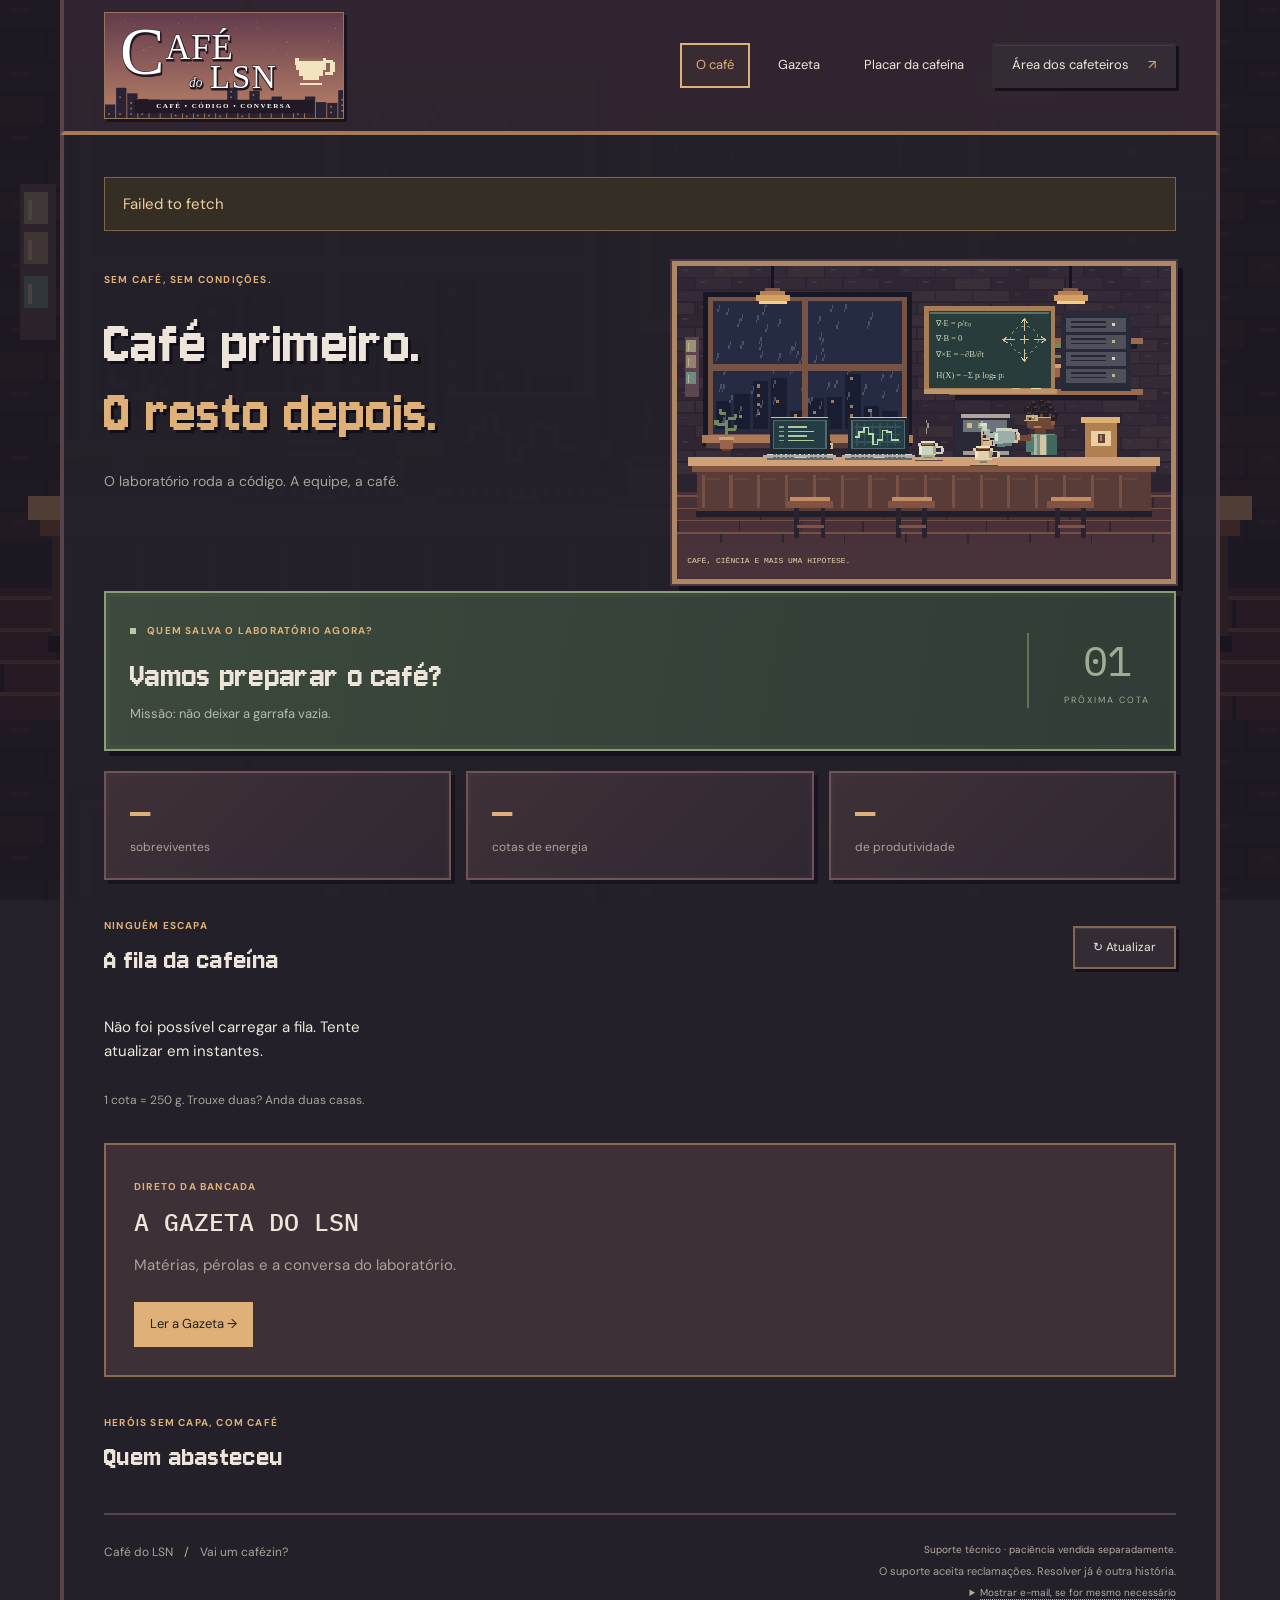
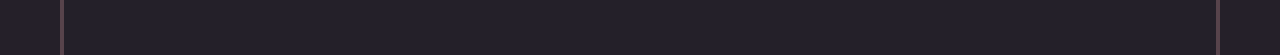
==== index.html @ 74a9ce51 "Adiciona controle de participantes do ranking" ====
<!doctype html>
<html lang="pt-BR"><head><meta charset="utf-8"><meta name="viewport" content="width=device-width,initial-scale=1"><meta name="referrer" content="no-referrer"><script>if(new URLSearchParams(location.hash.slice(1)).get("type")==="recovery"){const u=new URL("./recuperar.html",location.href);u.hash=location.hash;location.replace(u.href);}</script><meta name="theme-color" content="#19191c"><meta name="description" content="Rodízio de café: fila, cotas e histórico da equipe."><title>Café do LSN • Movido a café e pequenas crises</title><link rel="icon" type="image/png" sizes="32x32" href="./assets/favicon.png?v=1"><link rel="icon" type="image/svg+xml" href="./assets/favicon.svg?v=1"><link rel="stylesheet" href="./style.css?v=20261123"></head>
<body data-page="cafe"><header><a class="brand" href="./" aria-label="Café do LSN — início"><picture><source media="(max-width: 750px)" srcset="./assets/logo-mark.svg"><img class="brand-logo" src="./assets/logo-lsn.svg" alt="Café do LSN" width="300" height="132"></picture></a><nav aria-label="Navegação principal"><a id="overview-tab" class="nav-active" aria-current="page" href="./index.html">O café</a><a id="gazeta-tab" href="./gazeta.html">Gazeta</a><a id="cups-tab" href="./xicaras.html">Placar da cafeína</a><button id="admin-toggle" aria-controls="admin" aria-expanded="false">Área dos cafeteiros <span aria-hidden="true">↗</span></button></nav></header>
<main><div id="status" role="status" aria-live="polite"></div><div id="overview"><div class="intro"><span class="eyebrow">SEM CAFÉ, SEM CONDIÇÕES.</span><h1>Café primeiro.<br><em>O resto depois.</em></h1><p>O laboratório roda a código. A equipe, a café.</p></div><figure class="cafe-scene"><img id="lab-scene" src="./assets/science-lab.svg" width="320" height="180" alt="Laboratório científico em pixel art: cientista negro, baixo, de cabelo cacheado e óculos preparando café; notebooks e quadro com equações de física."><figcaption><span>CAFÉ, CIÊNCIA E MAIS UMA HIPÓTESE.</span></figcaption></figure>
<section class="hero"><div><span class="eyebrow"><span class="open-dot"></span> QUEM SALVA O LABORATÓRIO AGORA?</span><h2 id="next">Carregando…</h2><p id="next-note">Missão: não deixar a garrafa vazia.</p></div><div class="round-label"><span>01</span>PRÓXIMA COTA</div></section>
<div class="stats"><article><strong id="people">—</strong><span>sobreviventes</span></article><article><strong id="quotas">—</strong><span>cotas de energia</span></article><article><strong id="weight">—</strong><span>de produtividade</span></article></div>
<section><div class="section-title"><div><span class="eyebrow">NINGUÉM ESCAPA</span><h2>A fila da cafeína</h2></div><button id="refresh">↻ Atualizar</button></div><div id="queue" class="queue"></div><p class="hint">1 cota = 250 g. Trouxe duas? Anda duas casas.</p></section>

<section class="gazette-invitation"><span class="eyebrow">DIRETO DA BANCADA</span><h2>A GAZETA DO LSN</h2><p>Matérias, pérolas e a conversa do laboratório.</p><a class="primary page-link" href="./gazeta.html">Ler a Gazeta →</a></section></div>
<section id="gazette-page" hidden><div class="gazette-heading"><span class="eyebrow">O JORNAL DO NOSSO LABORATÓRIO</span><h1>A GAZETA DO LSN</h1><p>Notícias, descobertas e pérolas. Sempre com café.</p></div><div id="posts-status" role="status"></div><div class="gazette-layout"><aside class="gazette-archive" aria-labelledby="archive-title"><h2 id="archive-title">Arquivo de edições</h2><label>Mês<input id="archive-month" type="month"></label><label>Semana<select id="archive-week"><option value="">Todas as semanas</option></select></label><button id="archive-clear" type="button">Ver todas</button><div id="archive-list"></div></aside><div class="gazette-reading"><div id="post-admin-actions" hidden></div>
<section id="mural" aria-labelledby="mural-title" class="newspaper-wrap">
 <article class="newspaper">
  <div class="paper-topline"><span>EDIÇÃO Nº 001</span><span>LEITURA OBRIGATÓRIA NO INTERVALO DO CAFÉ</span><span>LSN · CEARÁ</span></div>
  <header class="paper-masthead"><span class="paper-seal">100%<small>SEM REVISÃO<br>POR PARES</small></span><h2 id="mural-title">A GAZETA DO LSN</h2><img src="./assets/logo-cup.svg" width="60" height="42" alt=""></header>
  <div class="paper-dateline"><span>Matérias e pérolas do laboratório</span><time datetime="2026-10-31">31 de outubro de 2026</time><span>Preço: um cafezinho</span></div>
  <div class="paper-columns">
   <aside class="paper-sidebar"><span class="paper-kicker">PLANTÃO DO LABORATÓRIO</span><h3>Café segue sendo dependência obrigatória.</h3><p>Instalação recomendada antes de qualquer reunião.</p><div class="paper-rules" aria-hidden="true"></div><p class="paper-note">Ouviu uma pérola?<br>Guarde a frase.<br>A ciência agradece.</p></aside>
   <div class="paper-feature" id="pearl-page" aria-live="polite" aria-atomic="true"><span class="paper-kicker">FRASE DO DIA · DIRETO DA BANCADA</span><h3 id="post-title" hidden></h3><blockquote>“O código não tem bug.<br>Ele só está testando<br>a nossa fé.”</blockquote><div class="quote-credit"><strong>— Bolsista anônimo</strong><span>31/10/2026 · entre um café e um commit</span></div><div id="post-body" hidden></div><figure class="paper-photo"><img src="./assets/science-lab.svg" width="320" height="180" alt="Bancada do laboratório ilustrada como uma fotografia de jornal."><figcaption>Flagrante: mais uma tentativa de resolver tudo com café.</figcaption></figure><div id="post-publisher"></div></div>
  </div>
  <div class="paper-bottom"><div class="paper-footer-copy"><span>A GAZETA DO LSN · EDIÇÃO DO LABORATÓRIO</span><span id="paper-page-number">Página 1 de 2</span></div><button id="paper-turn" type="button" aria-controls="pearl-page" aria-label="Ir para a página 2 da Gazeta"><img class="top-coffee" src="./assets/coffee-top.svg" width="112" height="100" alt=""><span id="paper-turn-label">Próxima página →</span></button></div>
 </article>
 <section id="gazette-comments" aria-labelledby="comments-title"><div class="section-title"><h3 id="comments-title">Conversa desta página</h3><button id="comments-refresh" type="button">Atualizar</button></div><div id="comments-list" aria-live="polite"></div><p id="comments-status" role="status"></p><p id="comments-login">Entre na sua conta para comentar. <button id="comment-signin" type="button">Entrar para comentar</button></p><p id="comments-approval" hidden role="status">Seus comentários aguardam autorização do administrador. Essa permissão é independente da sua vaga na fila.</p><form id="comment-form" hidden><div id="reply-context" hidden><span id="reply-to-name"></span><button id="cancel-reply" type="button">Cancelar resposta</button></div><label>Seu comentário<textarea name="body" required maxlength="500" rows="3" placeholder="Essa merece entrar para a história…"></textarea></label><button type="submit">Publicar comentário</button></form></section>
</section>
</div></div></section><section id="admin" hidden><div class="member-intro"><span class="eyebrow">ACESSO À CAFEÍNA</span><h1>E aí, <em>cafeteiro?</em></h1><p>Identifique-se antes do primeiro gole.</p></div><div class="auth-tabs" role="group" aria-label="Acesso à conta"><button id="login-tab" class="selected" aria-pressed="true">Entrar</button><button id="signup-tab" aria-pressed="false">Criar conta</button></div><div class="section-title"><h2>Espaço dos cafeteiros</h2><button id="logout" hidden>Sair</button></div><form id="login"><h3>Já tomou o seu?</h3><label>E-mail<input name="email" type="email" autocomplete="username" required></label><label>Senha<input name="password" type="password" autocomplete="current-password" required></label><button class="primary">Entrar</button><a class="forgot-password" href="./recuperar.html">Esqueceu a senha? O café ainda não fez efeito?</a></form><form id="signup" hidden><h3>Criar conta de cafeteiro</h3><label>Seu nome<input name="name" autocomplete="name" maxlength="40" required></label><label>E-mail<input name="email" type="email" autocomplete="email" required></label><label>Senha (mínimo 8 caracteres)<input name="password" type="password" minlength="8" autocomplete="new-password" required></label><button>Criar minha conta</button></form><div id="member" hidden><form id="profile"><h3>Meu perfil de cafeteiro</h3><label>Seu nome<input name="nickname" maxlength="40" required></label><label>Seu bicho do Ceará<select name="icon"><option value="🦊">Raposa</option><option value="🐸">Carcará</option><option value="🦥">Sagui-de-tufo-branco</option><option value="🦖">Tatu-peba</option><option value="🐙">Preá</option><option value="🦄">Mocó</option><option value="🐼">Gato-do-mato</option><option value="🐧">Mão-pelada</option><option value="🦉">Coruja-buraqueira</option><option value="🐝">Bem-te-vi</option></select></label><div id="photo-preview" aria-label="Foto atual"></div><label>Foto de perfil<input id="profile-photo" type="file" accept="image/jpeg,image/png,image/webp"></label><p class="hint">JPG, PNG ou WebP, até 5 MB. A foto aparece na fila e nos comentários.</p><button id="remove-photo" type="button">Usar só o bicho</button><button>Salvar meu perfil</button><div id="my-author-badge" hidden></div><p id="member-status" class="hint"></p></form><form id="submit-buy"><h3>Solicitar cotas</h3><label>Cotas de 250 g<input name="quantity" type="number" min="1" max="100" value="1" required></label><label>Observação<input name="note" maxlength="200"></label><p id="quota-total" class="hint">1 cota = 250 g</p><button class="primary">Solicitar aprovação das cotas</button><p class="hint">2 cotas = 500 g. A fila só muda após a confirmação do administrador.</p></form><h3>Minhas solicitações</h3><div id="my-requests"></div></div><section id="gazette-editor" hidden><span class="eyebrow">REDAÇÃO DO LSN</span><h2>Publicar na Gazeta</h2><p class="hint">Prepare a página e confira a prévia antes de publicar.</p><div class="editor-layout"><form id="post-form"><label>Título<input name="title" required maxlength="120"></label><label for="post-quote">Frase do dia</label><textarea id="post-quote" name="quote" required maxlength="1000" rows="4" placeholder="Escreva aqui a frase que vai aparecer em destaque na Gazeta." aria-describedby="post-quote-help"></textarea><p id="post-quote-help" class="hint">Esta é a frase destacada no jornal. A matéria completa fica no campo abaixo.</p><label>Autor da frase<input name="author" required maxlength="80"></label><label>Data<input name="date" type="date" required></label><label for="article-body">Matéria completa</label><div class="format-toolbar" role="group" aria-label="Formatação da matéria"><button type="button" data-format="bold" aria-label="Inserir negrito"><strong>N</strong> Negrito</button><button type="button" data-format="italic" aria-label="Inserir itálico"><em>I</em> Itálico</button><button type="button" data-format="underline" aria-label="Inserir sublinhado"><u>S</u> Sublinhar</button><button type="button" data-format="unordered" aria-label="Inserir lista">• Lista</button><button type="button" data-format="ordered" aria-label="Inserir lista numerada">1. Lista</button><button type="button" data-format="link" aria-label="Inserir link">↗ Link</button></div><div class="article-style-controls"><label>Alinhamento da matéria<select name="alignment"><option value="left">À esquerda</option><option value="center">Centralizado</option><option value="right">À direita</option><option value="justify">Justificado</option></select></label><label>Tamanho do texto<select name="fontSize"><option value="14">14 px</option><option value="16">16 px</option><option value="18" selected>18 px</option><option value="20">20 px</option><option value="22">22 px</option><option value="24">24 px</option></select></label></div><textarea id="article-body" name="body" maxlength="3000" rows="6" aria-describedby="format-help"></textarea><p id="format-help" class="hint">Selecione um trecho e use os botões. A prévia mostra o resultado.</p><label>Imagem da publicação<input id="post-image" type="file" accept="image/jpeg,image/png,image/webp"></label><p class="hint">Até 5 MB. A imagem será otimizada para a página.</p><button id="post-remove-image" type="button">Remover imagem</button><label>Legenda<input name="caption" maxlength="200"></label><p id="post-edit-notice" class="hint" hidden></p><button id="post-cancel-edit" type="button" hidden>Cancelar edição</button><button class="primary" type="submit">Publicar na Gazeta</button><p id="post-status" role="status"></p></form><div><span class="eyebrow">PRÉVIA · AINDA NÃO PUBLICADA</span><article id="post-preview" class="newspaper"><h2>A GAZETA DO LSN</h2><h3></h3><span class="preview-quote-label">FRASE DO DIA</span><blockquote></blockquote><p class="preview-author"></p><time></time><div class="preview-body"></div><figure><img alt="Prévia da imagem da publicação" hidden><figcaption></figcaption></figure><p class="preview-publisher"></p></article></div></div></section><section id="my-publications" hidden><h2>Minhas matérias</h2><p class="hint">Você pode excluir as matérias que publicou.</p><div id="my-posts"></div></section><div id="controls" hidden>

<section id="user-management"><h2>Contas dos cafeteiros</h2><p class="hint">Excluir remove a conta, a vaga na fila e as solicitações. Compras e matérias são preservadas; comentários ficam marcados como removidos, mantendo as respostas. A confirmação exige digitar EXCLUIR.</p><div id="user-profiles"></div></section><section id="cup-ranking-management"><h2>Quem participa do ranking da cafeína</h2><p class="hint">Escolha quem entra no placar. Ao retirar uma pessoa, os registros de consumo ficam guardados para uma futura inclusão. Para registrar xícaras, ela também precisa de autorização para comentar na Gazeta.</p><div id="cup-ranking-profiles"></div></section><section id="comment-approval-management"><h2>Quem pode comentar na Gazeta</h2><p class="hint">Autorize cada perfil separadamente. Não é preciso ter vaga na fila; ser autor também não libera comentários automaticamente.</p><div id="comment-approval-profiles"></div></section><section id="author-management"><h2>Autores da Gazeta</h2><p class="hint">Conceda ou retire a insígnia de autor. Ela permite publicar e excluir as próprias matérias.</p><div id="author-profiles"></div></section><h3>Membros aguardando aprovação</h3><p class="hint">Vincule cada conta a uma vaga da equipe.</p><div id="pending-profiles"></div><h3>Compras para confirmar</h3><div id="pending-buys"></div><form id="purchase"><h3>Registrar compra de quem está na vez</h3><label>Quantidade de cotas de 250 g<input name="quantity" type="number" min="1" max="100" value="1" required></label><p id="preview"></p><label>Observação (opcional)<input name="note" maxlength="200" placeholder="Ex.: café torrado e moído"></label><button class="primary">Registrar e avançar fila</button></form><hr><h3>Participantes e ordem da fila</h3><p class="hint">Ajuste a equipe e a ordem. Salve para aplicar.</p><div id="editors"></div><div class="actions"><button id="add">+ Participante</button><button id="save" class="primary">Salvar participantes e fila</button></div><section id="history-reset-management" class="history-reset-panel"><h3>Zerar o histórico de abastecimento</h3><p class="hint">Apaga “Quem abasteceu” e zera os totais de cotas de energia e produtividade. A fila, os participantes, as solicitações e o placar de xícaras continuam como estão.</p><button id="history-reset" class="delete-user" type="button">Resetar histórico de abastecimento</button><small>A memória do laboratório vai embora. O café que você tomou, não.</small></section></div></section>
<section id="history-section"><div class="section-title"><div><span class="eyebrow">HERÓIS SEM CAPA, COM CAFÉ</span><h2>Quem abasteceu</h2></div></div><div id="history"></div></section>
<footer class="site-footer"><div class="footer-brand"><span>Café do LSN <span class="footer-divider">/</span> Vai um cafézin?</span><small id="updated"></small></div><div class="support-footer"><span class="support-caption">Suporte técnico · paciência vendida separadamente.</span><p>O suporte aceita reclamações. Resolver já é outra história.</p><details class="support-details"><summary>Mostrar e-mail, se for mesmo necessário</summary><span id="support-contact">E-mail de suporte em breve.</span><small>Resposta imediata? Só se for o café ficando pronto.</small></details></div></footer></main><script type="module" src="./app.js?v=20261124"></script></body></html>
---- style.css ----
@import url('https://fonts.googleapis.com/css2?family=IBM+Plex+Mono:wght@400;500;600;700&family=Chakra+Petch:wght@400;500;600;700&family=Jersey+10&family=DM+Sans:wght@400;500;600;700&family=Playfair+Display:wght@500;600;700&family=Grenze+Gotisch:wght@500;600;700&display=swap');
:root{color-scheme:dark;--bg:#19191c;--panel:#222225;--line:#38363a;--text:#ede5d9;--muted:#aaa39a;--gold:#dfb078}*{box-sizing:border-box}body{margin:0;background:var(--bg);color:var(--text);font:15px/1.6 monospace}button,input,select{font:inherit}button{cursor:pointer;border:1px solid var(--line);background:transparent;color:var(--text);border-radius:6px;padding:10px 18px}button:hover{background:#35312e;border-color:var(--gold)}button:disabled{opacity:.5;cursor:wait}:focus-visible{outline:2px solid var(--gold);outline-offset:4px}header,main{max-width:1160px;margin:auto;padding:28px 40px}header{display:flex;align-items:center;justify-content:space-between;gap:20px;border-bottom:1px solid var(--line)}.brand{display:flex;align-items:center;gap:12px;color:var(--text);text-decoration:none;font:600 24px 'IBM Plex Mono',Consolas,monospace}.brand-icon{font-size:29px;filter:sepia(1)}.brand small{display:block;margin-top:6px;color:var(--muted);font:9px monospace;letter-spacing:2px}nav{display:flex;gap:12px}nav button{font-size:13px;border-color:transparent}nav .nav-active{color:var(--gold);border-bottom-color:var(--gold);border-radius:0}#admin-toggle span{margin-left:16px;color:var(--gold)}main{padding-top:42px}.intro{padding:20px 0 40px;width:48%;min-height:320px}.eyebrow{font:600 10px monospace;letter-spacing:2.2px;color:var(--gold)}h1{font:500 clamp(42px,5.5vw,68px)/1.12 'IBM Plex Mono',Consolas,monospace;letter-spacing:-1.8px;margin:20px 0}h1 em{color:var(--gold);font-weight:500}.intro p,.member-intro p{color:var(--muted);line-height:1.9}#overview{position:relative}.hero{display:flex;justify-content:space-between;align-items:center;padding:28px 32px;background:linear-gradient(110deg,#30362f,#252b28);border:1px solid #4b5547;border-radius:8px;margin:20px 0}.hero h2{font:500 36px 'IBM Plex Mono',Consolas,monospace;margin:16px 0 8px}.hero p{font-size:13px;color:#b3bbaa;margin:0}.round-label{text-align:center;color:#9fac95;font-size:9px;letter-spacing:2px;border-left:1px solid #4a5245;padding-left:35px}.round-label span{display:block;font:42px 'IBM Plex Mono',Consolas,monospace;margin-bottom:5px}.stats{display:grid;grid-template-columns:repeat(3,1fr);gap:15px;margin:18px 0 42px}.stats article{padding:18px 24px;background:var(--panel);border:1px solid var(--line);border-radius:6px}.stats strong{display:block;font:30px 'IBM Plex Mono',Consolas,monospace;color:var(--gold)}.stats span{font-size:12px;color:var(--muted)}section{margin:32px 0}.section-title{display:flex;align-items:center;justify-content:space-between;gap:16px;margin-bottom:20px}h2{font:500 25px 'IBM Plex Mono',Consolas,monospace;margin:8px 0}h3{font-size:17px;font-weight:500}.section-title button{font-size:12px}.queue{display:grid;grid-template-columns:repeat(4,1fr);gap:12px}.person{background:var(--panel);border:1px solid var(--line);border-radius:6px;padding:18px}.queue .person:first-child{background:#353028;border-color:#96754f}.avatar{display:block;font-size:28px}.person b{display:block;margin:8px 0 4px;font-size:14px}.person small{color:var(--muted);font-size:11px}.queue .person:first-child small{color:var(--gold)}.hint{font-size:12px;color:var(--muted);line-height:1.8}#admin{margin-top:0}.member-intro{margin-bottom:25px}.member-intro h1{font-size:48px}#admin>.section-title{border-bottom:1px solid var(--line);padding-bottom:18px}.auth-tabs{display:flex;gap:8px;margin-bottom:25px}.auth-tabs .selected{color:var(--gold);border-color:var(--gold);background:#302a24}form{max-width:570px;padding:24px;background:var(--panel);border:1px solid var(--line);border-radius:8px;margin:20px 0}form h3{margin-top:0}label{display:block;font-size:12px;color:var(--muted);margin:18px 0}input,select{display:block;margin-top:7px;width:100%;min-width:0;padding:12px;border:1px solid #4c4642;border-radius:5px;background:#1d1d20;color:var(--text)}.primary{background:var(--gold);color:#25201b;border-color:var(--gold);font-weight:600}.primary:hover{background:#efc38e}#login .primary,#signup button{width:100%;margin-top:10px}.editor{display:grid;grid-template-columns:2fr 1fr auto auto auto;gap:8px;align-items:end;margin:12px 0}.editor label{margin:0}.actions{display:flex;gap:10px;flex-wrap:wrap}.history-row{display:flex;justify-content:space-between;gap:16px;border-bottom:1px solid var(--line);padding:18px 0}.history-row small{display:block;color:var(--muted);font-size:12px}.history-row strong{color:var(--gold);font-size:13px}#history>p{padding:26px;border:1px dashed var(--line);text-align:center;color:var(--muted);border-radius:6px;font-size:13px}footer{border-top:1px solid var(--line);text-align:center;margin:50px 0 0;padding:26px 0;color:var(--muted);font-size:12px}.footer-divider{margin:0 14px;color:var(--gold)}#updated{font-size:10px}#status:not(:empty){padding:14px 18px;border:1px solid #826443;background:#352e25;color:#efcf9e;border-radius:6px;margin-bottom:20px;white-space:pre-line}hr{border:0;border-top:1px solid var(--line);margin:30px 0}[hidden]{display:none!important}#pending-profiles,#pending-buys{display:grid;gap:12px;margin:20px 0}#pending-profiles select{margin:12px 0}#pending-buys button{margin:5px}#member{margin-bottom:30px}@media(max-width:750px){header,main{padding:22px}header{flex-wrap:wrap}.brand{font-size:21px}nav{width:100%;justify-content:space-between}nav button{padding:9px 10px}.intro{width:100%;min-height:0;padding:12px 0 22px}.cafe-scene{position:relative;top:auto;width:100%;height:260px;margin:6px 0 30px}.hero{padding:22px}.hero h2{font-size:28px}.hero .eyebrow{font-size:9px;line-height:1.9}.round-label{padding-left:16px;margin-left:12px;font-size:8px}.round-label span{font-size:30px}.stats{gap:8px}.stats article{padding:15px 10px}.stats strong{font-size:25px}.stats span{font-size:10px}.queue{grid-template-columns:repeat(2,1fr)}.editor{grid-template-columns:1fr 1fr}.editor button{font-size:12px}.history-row{flex-wrap:wrap}.member-intro h1{font-size:40px}form{padding:20px}.footer-divider{margin:0 6px}}@media(prefers-reduced-motion:no-preference){button{transition:background .18s,border-color .18s}.pixel-cup:before{animation:steam 3s ease-in-out infinite}@keyframes steam{50%{opacity:.3;transform:translateY(-6px) rotate(90deg)}}}

/* All art is drawn on an integer pixel grid in assets/. */
body{background:#211c29;font-family:monospace;font-size:14px;isolation:isolate}
body:before{content:'';position:fixed;inset:0;z-index:-2;background:#211c29 url('./assets/science-lab.svg') center top / max(1280px,100vw) auto repeat-y;image-rendering:pixelated}
body:after{content:'';position:fixed;inset:0;background:#14121cc7;z-index:-1}
header,main{background:#211d29f5;border-left:4px solid #42323e;border-right:4px solid #42323e}
header{border-bottom:4px solid #78513f;padding-top:22px;padding-bottom:22px}
main{min-height:calc(100vh - 100px)}
.brand{font-size:30px}.brand-icon{image-rendering:pixelated;filter:none;object-fit:contain}.brand small{font-size:9px;letter-spacing:2px}
button,input,select,.hero,.stats article,.person,form,#history>p,#status:not(:empty){border-radius:0}
button{border:2px solid #745e50;box-shadow:3px 3px 0 #100e18;font-size:12px}
button:hover{background:#4c3740}button:active{transform:translate(2px,2px);box-shadow:1px 1px 0 #100e18}
nav .nav-active{border:2px solid var(--gold);background:#382b31}
h1{font-size:clamp(36px,4.4vw,56px);line-height:1.1;letter-spacing:-1px}h1 em{font-style:normal}
h2,.hero h2{font-family:'IBM Plex Mono',Consolas,monospace}.intro{min-height:290px;padding-top:15px;width:49%}.intro p{font-size:13px}.eyebrow{font-size:9px;letter-spacing:1.2px}
.cafe-scene{position:absolute;right:0;top:10px;width:47%;margin:0;border:4px solid #967357;background:#211c29;box-shadow:6px 6px 0 #110e1b}
.cafe-scene img{display:block;width:100%;height:auto;image-rendering:pixelated}
.cafe-scene figcaption{display:flex;justify-content:space-between;gap:8px;padding:10px 8px;background:#302530;color:#d6b28a;font:9px monospace}
.cafe-scene figcaption span{font-size:7px;align-self:center}
.hero{background:#303a32;border:3px solid #7d8d69;box-shadow:5px 5px 0 #110e1b;padding:24px}
.open-dot{display:inline-block;width:6px;height:6px;background:#b8c9a6;margin-right:8px}
#next{display:flex;align-items:center;gap:12px}#next .avatar{width:56px;height:56px;margin:0;flex-shrink:0}
.stats article,.person,form{background:#2d2632;border:2px solid #594452;box-shadow:4px 4px 0 #15111f}
.stats strong{font-size:32px}.stats span{font-size:11px}.stats{margin-bottom:30px}.queue .person:first-child{border:2px solid #c39662;background:#403031}
.avatar{display:block;image-rendering:pixelated;object-fit:contain;width:42px;height:42px}.person-label{display:flex!important;align-items:center;gap:10px}.person-label .avatar{width:28px;height:28px}
.round-label span{font-family:'IBM Plex Mono',Consolas,monospace}.round-label{border-left:2px solid #637255}
.section-title{margin-bottom:16px}.section-title h2{font-size:28px}.history-row{border-bottom:2px solid #4c3a47}
footer{font-size:11px;border-top:2px solid #58414c;margin-top:32px}.footer-divider{margin:0 8px}
@media(max-width:750px){header,main{padding:20px;border-left:0;border-right:0}.brand{font-size:28px}.intro{width:100%;min-height:0;padding-bottom:20px}h1{font-size:42px}.cafe-scene{position:relative;top:auto;width:100%;height:auto;margin:0 0 26px}.hero{padding:18px}#next .avatar{width:42px;height:42px}.stats span{font-size:10px}.stats article{padding:12px 8px}.stats strong{font-size:28px}.member-intro h1{font-size:36px}.cafe-scene figcaption{font-size:8px}.cafe-scene figcaption span{font-size:6px}.hero .eyebrow{font-size:8px}.hero p{font-size:11px}}

/* Richer materials and readable UI, with pixel artwork kept crisp. */
body{font-family:'DM Sans',Arial,sans-serif;font-size:15px;background:#252029}
body:after{background:#17121bb0}
header,main{background:#25212af5;border-color:#57434b}
body>header{border-bottom-color:#a47b55;background:#302630f7}
button,input,select{font-family:'DM Sans',Arial,sans-serif}
button{font-size:13px;background:#332c35;border-color:#826755;box-shadow:inset 0 1px #b3956926,3px 3px #14101c}
.brand{font-family:'IBM Plex Mono',Consolas,monospace;font-size:31px}.brand small{font-family:'DM Sans',Arial,sans-serif;font-size:9px}
.intro{min-height:320px}.intro p{font-size:14px;max-width:340px}.intro h1{font-size:clamp(36px,4vw,52px)}
.eyebrow{font-family:'DM Sans',Arial,sans-serif;font-weight:700;font-size:10px;line-height:1.6}
.cafe-scene{border:5px solid #ae8865;box-shadow:0 0 0 2px #4b3740,7px 7px #15101d}
.cafe-scene figcaption{padding:12px 10px;background:#48333a;color:#ead2aa}
.hero{background:linear-gradient(100deg,#3c493c,#303c35);border:2px solid #8c9c79;box-shadow:inset 0 0 0 4px #b5c69a0c,5px 5px #15111d}
.stats article,.person,form{background:linear-gradient(135deg,#3e3039,#302831);border:2px solid #6f535b;box-shadow:inset 0 0 0 3px #dfb07806,4px 4px #18131f}
.stats article{padding:20px 24px}.stats span{font-size:12px}.avatar{width:48px;height:48px}.person b{font-size:15px}.person small{font-size:12px}
.queue .person:first-child{background:linear-gradient(135deg,#594032,#3d3032);border-color:#caa16c}
.hint{font-size:12px}.section-title h2{font-size:30px}footer{font-family:'DM Sans',Arial,sans-serif;font-size:12px}
/* A newspaper laid on the coffee table, inspired by the supplied reference. */
.newspaper-wrap{padding:22px 12px 24px;margin:42px 0 26px;background:#392c2b;border:2px solid #5f4541;box-shadow:inset 0 0 0 6px #302326}
.newspaper{position:relative;max-width:950px;margin:auto;padding:18px 26px 14px;color:#39332c;background-color:#d3c6a6;background-image:repeating-linear-gradient(0deg,#6f5b3e07 0 1px,transparent 1px 4px),linear-gradient(102deg,#e1d5b8,#d5c7a9 48%,#dcd0b2 51%,#d8caac);border:1px solid #ad9b7d;box-shadow:0 4px 12px #1d172b24;transform:rotate(-.65deg)}
.paper-topline,.paper-dateline,.paper-bottom{display:flex;justify-content:space-between;align-items:center;gap:10px;font-family:Georgia,serif;font-size:10px}
.paper-topline{font-size:8px;letter-spacing:1px;padding-bottom:7px}
.newspaper .paper-masthead{display:flex;align-items:center;justify-content:space-between;gap:14px;max-width:none;margin:0;padding:12px 0;background:transparent;border:0;border-top:3px double #615341;border-bottom:3px double #615341}
.paper-masthead h2{font-family:'Playfair Display',Georgia,serif;font-size:clamp(30px,4.5vw,58px);font-weight:400;margin:0;line-height:1.1;letter-spacing:-1px;text-align:center}
.paper-seal{text-align:center;border:1px solid #7d6c54;padding:7px 9px;font:bold 19px Georgia,serif;transform:rotate(-4deg)}
.paper-seal small{display:block;font:7px/1.3 Georgia,serif;letter-spacing:1px;margin-top:3px}
.paper-masthead img{width:50px;height:52px;image-rendering:pixelated;filter:sepia(1) brightness(.65)}
.paper-dateline{border-bottom:1px solid #7b6a52;padding:6px 0;font-size:11px}
.paper-columns{display:grid;grid-template-columns:1fr 2.45fr;gap:20px;padding:18px 0}
.paper-sidebar{border-right:1px solid #8b795e;padding-right:18px}
.paper-kicker{font:700 8px/1.5 'DM Sans',Arial,sans-serif;letter-spacing:1px}
.paper-sidebar h3{font:700 24px/1.12 Georgia,serif;margin:12px 0}
.paper-sidebar p{font:13px/1.5 Georgia,serif;margin:12px 0}
.paper-rules{height:105px;opacity:.5;background:repeating-linear-gradient(0deg,#655540 0 2px,transparent 2px 5px);border-bottom:5px solid transparent;clip-path:polygon(0 0,100% 0,100% 28%,80% 28%,80% 33%,100% 33%,100% 80%,65% 80%,65% 85%,100% 85%,100% 100%,0 100%)}
.paper-note{border-top:1px solid #89785d;padding-top:14px;font-style:italic!important}
.paper-feature{text-align:center;min-width:0}
.paper-feature blockquote{font:700 clamp(23px,3vw,37px)/1.12 Georgia,serif;letter-spacing:-.7px;margin:14px 0 12px}
.quote-credit{display:grid;gap:5px;margin-bottom:16px;font-family:Georgia,serif}.quote-credit strong{font-size:14px}.quote-credit span{font-size:11px;font-style:italic}
.paper-photo{margin:0;border-top:1px solid #7b6a52;padding-top:8px}.paper-photo img{display:block;width:100%;height:180px;object-fit:cover;object-position:center 58%;image-rendering:pixelated;filter:grayscale(1) sepia(.7) contrast(.85);mix-blend-mode:multiply}.paper-photo figcaption{font:italic 10px/1.4 Georgia,serif;padding-top:5px}
.paper-bottom{font-size:8px;border-top:3px double #7b6a52;padding-top:8px;letter-spacing:.5px}
@media(max-width:750px){.intro{min-height:0}.stats article{padding:14px 10px}.stats span{font-size:10px}.hero .eyebrow{font-size:9px}.newspaper-wrap{padding:12px 7px;margin-top:30px}.newspaper{padding:12px 14px;transform:none}.paper-topline{font-size:7px}.paper-topline span:nth-child(2){display:none}.newspaper .paper-masthead{flex-wrap:nowrap;gap:8px;padding:12px 0}.paper-seal{display:none}.paper-masthead h2{font-size:35px;text-align:left}.paper-masthead img{width:32px;height:36px}.paper-dateline{font-size:9px;flex-wrap:wrap}.paper-dateline span:last-child{display:none}.paper-columns{grid-template-columns:1fr;gap:12px;padding:14px 0}.paper-sidebar{border:0;border-bottom:1px solid #8b795e;padding:0 0 10px}.paper-sidebar h3{font-size:19px;margin:6px 0}.paper-sidebar p,.paper-rules,.paper-note{display:none}.paper-feature blockquote{font-size:27px}.paper-photo img{height:140px}.paper-bottom{font-size:7px;align-items:flex-start}.paper-bottom span{max-width:50%}.cafe-scene figcaption span{font-size:6px}}

/* Original illustrated wordmark and the coffee resting on the newspaper. */
body>header{padding-top:12px;padding-bottom:12px}
.brand-logo{display:block;width:240px;height:auto;border:1px solid #97765e;box-shadow:3px 3px #19131d}
.paper-photo{position:relative}
.paper-photo .top-coffee{position:absolute;right:-12px;bottom:24px;width:136px;height:136px;object-fit:contain;filter:none;mix-blend-mode:normal;image-rendering:pixelated;transform:rotate(8deg)}
@media(max-width:750px){.brand-logo{width:210px}.paper-photo .top-coffee{width:96px;height:96px;right:-8px;bottom:32px}}

.cafe-scene figcaption{align-items:center;gap:8px}.cafe-scene figcaption>span{font:8px/1.5 monospace}
#scene-motion{font:10px 'DM Sans',Arial,sans-serif;padding:5px 7px;white-space:nowrap;box-shadow:2px 2px #211923;border:1px solid #9e8065;background:#322934;color:#edddbe}
@media(max-width:750px){.cafe-scene figcaption>span{font-size:7px}#scene-motion{font-size:9px}}

/* The saucer rests on the table beside the paper, clear of the printed photograph. */
.newspaper-wrap{position:relative;padding-right:132px}
.newspaper-wrap>.top-coffee{position:absolute;right:-4px;top:45%;width:158px;height:auto;image-rendering:pixelated;transform:none;pointer-events:none}
@media(max-width:750px){.newspaper-wrap{padding-right:7px;padding-bottom:115px}.newspaper-wrap>.top-coffee{top:auto;bottom:0;right:10px;width:132px}}

/* The coffee cup is the page-turn control, on the bottom-right of the paper. */
.newspaper-wrap{padding:22px 12px 24px}.paper-navigation{display:flex;align-items:flex-end;justify-content:space-between;min-height:125px;padding-top:8px;font:11px Georgia,serif}
#paper-turn{display:flex;flex-direction:column;align-items:center;border:0;background:transparent;box-shadow:none;padding:0 4px;color:#42382c;font:11px Georgia,serif}
#paper-turn:hover{background:#69533812}#paper-turn:focus-visible{outline:2px solid #6b4d30;outline-offset:4px}
#paper-turn .top-coffee{position:static;width:132px;height:auto;transform:none;image-rendering:pixelated;pointer-events:none}
.paper-masthead img{width:60px;height:42px;object-fit:contain;filter:sepia(1) brightness(.65)}
@media(max-width:750px){.newspaper-wrap{padding:12px 7px}.paper-navigation{min-height:110px}#paper-turn .top-coffee{width:112px}.paper-masthead img{width:42px;height:32px}}

/* Compact footer: page number and cup control share a single horizontal row. */
.paper-bottom{align-items:center;gap:12px;padding-top:6px}
.paper-footer-copy{display:grid;gap:6px;min-width:0}
.paper-bottom #paper-page-number{font-size:10px;letter-spacing:0}
#paper-turn{flex-direction:row;gap:3px;padding:2px;min-height:44px;flex-shrink:0;text-align:left}
#paper-turn .top-coffee{width:56px;height:50px;flex-shrink:0}
#paper-turn-label{max-width:80px;font-size:10px;line-height:1.3}
@media(max-width:750px){.paper-bottom{align-items:center;gap:8px}.paper-bottom span{max-width:none}.paper-footer-copy{max-width:55%;font-size:7px}#paper-turn .top-coffee{width:48px;height:43px}#paper-turn-label{max-width:58px;font-size:9px}}

.avatar.profile-picture{image-rendering:auto;border-radius:50%;object-fit:cover;border:2px solid #bd9b75}
#photo-preview .avatar{width:80px;height:80px;margin-top:16px}#remove-photo{margin:0 10px 10px 0}
#gazette-comments{padding:22px;background:#2b242e;border:1px solid #6b5055;margin:26px 0 0;color:var(--text)}
#gazette-comments h3{margin:0}#gazette-comments form{max-width:none;margin-bottom:0}#comments-login,#comments-status{font-size:12px;color:var(--muted)}
textarea{font:inherit;width:100%;resize:vertical;margin-top:7px;padding:12px;border:1px solid #6f535b;background:#1d1d20;color:var(--text);box-sizing:border-box}
.gazette-comment{padding:16px 0;border-bottom:1px solid #68505a}.gazette-comment p{white-space:pre-wrap;overflow-wrap:anywhere}.gazette-comment small{color:var(--muted);font-size:11px}.gazette-comment button{font-size:11px;padding:6px 12px}
@media(max-width:750px){#gazette-comments{padding:14px}.gazette-comment p{font-size:14px}}

#gazette-editor{border-bottom:2px solid #6f535b;padding-bottom:28px;margin-bottom:30px}.editor-layout{display:grid;grid-template-columns:1fr 1fr;gap:26px;align-items:start}.editor-layout form{max-width:none;margin-top:0}.editor-layout>div{min-width:0}
#post-preview{transform:none;padding:22px;margin-top:14px}#post-preview h2{font:32px 'Playfair Display',Georgia,serif;text-align:center;border-bottom:3px double #7b6a52;padding-bottom:12px}#post-preview h3{font:bold 23px Georgia,serif;overflow-wrap:anywhere}
#post-preview blockquote{font:bold 26px/1.2 Georgia,serif;margin:18px 0;white-space:pre-wrap;overflow-wrap:anywhere}#post-preview p,#post-preview time{font:14px/1.5 Georgia,serif;white-space:pre-wrap;overflow-wrap:anywhere}#post-preview figure{margin:16px 0 0}#post-preview img{width:100%;height:auto;display:block}#post-preview figcaption{font:italic 12px Georgia,serif}#post-status{font-size:13px}
#post-body{font:15px/1.5 Georgia,serif;text-align:left;white-space:pre-wrap;overflow-wrap:anywhere}#post-title{font:bold 22px Georgia,serif;overflow-wrap:anywhere}.paper-feature blockquote{white-space:pre-wrap;overflow-wrap:anywhere}.paper-photo img.publication-photo{height:auto;max-height:360px;object-fit:contain;filter:none;mix-blend-mode:normal;image-rendering:auto}#comment-signin{font-size:12px;margin-top:8px}
@media(max-width:850px){.editor-layout{grid-template-columns:1fr}.editor-layout>div{order:-1}#post-preview blockquote{font-size:23px}}

nav a,.page-link{display:inline-block;text-decoration:none;color:var(--text);padding:10px 14px;font:13px 'DM Sans',Arial,sans-serif;border:2px solid transparent;line-height:1.6}nav a:hover{background:#443039}nav a.nav-active{color:var(--gold);border:2px solid var(--gold);background:#382b31}.page-link{border-color:var(--gold);color:#25201b;margin-top:10px}
.gazette-invitation{padding:28px;background:#3d3036;border:2px solid #89694f}.gazette-invitation p,.gazette-heading p{color:var(--muted)}.gazette-heading{margin-bottom:28px}.gazette-heading h1{font:52px 'Playfair Display',Georgia,serif;letter-spacing:0;margin:12px 0}
.gazette-layout{display:grid;grid-template-columns:225px minmax(0,1fr);gap:24px;align-items:start}.gazette-archive{position:sticky;top:20px;background:#2d2630;border:2px solid #6f535b;padding:18px}.gazette-archive h2{font-size:24px}.gazette-archive h3{font-size:15px;text-transform:capitalize;border-bottom:1px solid #6f535b;padding-bottom:9px}.gazette-archive label{font-size:12px}.gazette-archive>button{padding:7px 10px}.gazette-archive small{font-size:10px;color:var(--muted)}.archive-post{width:100%;text-align:left;margin:8px 0;padding:10px;display:grid;gap:5px;font-size:12px}.archive-post[aria-current]{border-color:var(--gold);background:#44342f}.archive-post span{overflow-wrap:anywhere}.gazette-reading{min-width:0}.gazette-reading .newspaper-wrap{margin:0;padding:14px 8px}.gazette-reading .newspaper{transform:none;padding:16px 20px}.gazette-reading .paper-masthead h2{font-size:42px}.gazette-reading .paper-columns{grid-template-columns:1fr}.gazette-reading .paper-sidebar{display:none}.gazette-reading .paper-feature blockquote{font-size:30px}.gazette-reading #post-title{font:bold 30px/1.15 Georgia,serif;text-align:left}.gazette-reading #post-body{font:17px/1.7 Georgia,serif;margin:24px 0;text-align:left}.gazette-reading .paper-photo img{height:auto;max-height:420px;object-fit:contain}.gazette-reading .paper-topline{font-size:7px}#posts-status:not(:empty){padding:14px;border:1px solid #b48b60;margin-bottom:20px}
@media(max-width:900px){.gazette-layout{grid-template-columns:1fr}.gazette-archive{position:static}.gazette-archive #archive-list{display:flex;gap:10px;flex-wrap:wrap;max-height:240px;overflow:auto}.gazette-archive #archive-list h3,.gazette-archive #archive-list>small{width:100%;margin:8px 0}.archive-post{width:calc(50% - 5px);margin:0}.gazette-heading h1{font-size:43px}.gazette-reading .paper-masthead h2{font-size:36px}}
@media(max-width:750px){nav{gap:4px;flex-wrap:wrap}nav a,nav button{font-size:11px;padding:8px 9px}nav{width:auto}.gazette-reading .newspaper{padding:12px}.gazette-reading .paper-seal{display:none}.gazette-reading #post-title{font-size:25px}.gazette-reading .paper-feature blockquote{font-size:25px}.gazette-reading #post-body{font-size:16px}.gazette-reading .paper-topline span:nth-child(2){display:none}.gazette-reading .paper-masthead h2{font-size:31px}}

/* Clear retro lettering, and a newspaper serif without blackletter glyphs. */
h1,.hero h2,.section-title h2,.stats strong,.round-label span{font-family:'IBM Plex Mono',Consolas,monospace;font-variant-numeric:tabular-nums;letter-spacing:-.5px}
.intro h1{font-size:clamp(31px,3.5vw,46px);line-height:1.25}.member-intro h1{font-size:40px}
.paper-masthead h2,.gazette-heading h1,#post-preview h2{font-family:'Playfair Display',Georgia,serif;font-weight:600;letter-spacing:-.5px;line-height:1.2}
.paper-feature blockquote,#post-preview blockquote{font-family:Georgia,'Times New Roman',serif;line-height:1.35;letter-spacing:0;font-weight:600}
#post-preview .preview-quote-label{font:700 10px/1.5 'DM Sans',Arial,sans-serif;letter-spacing:1.5px;display:block;margin-top:20px}
#post-quote{font:16px/1.6 'DM Sans',Arial,sans-serif;min-height:130px}#post-form label[for=post-quote]{margin-bottom:6px}
@media(max-width:750px){.intro h1{font-size:32px}.member-intro h1{font-size:30px}.gazette-heading h1{font-size:37px}.gazette-reading .paper-masthead h2{font-size:29px}}

/* A more open blackletter preserves the old newspaper masthead. */
.paper-masthead h2,.gazette-heading h1,#post-preview h2{font-family:'Grenze Gotisch','Playfair Display',Georgia,serif;font-weight:600;letter-spacing:.3px;line-height:1.25}

/* Large pixel headings, clear interface text and distinctive old-paper lettering. */
body[data-page=cafe] .intro h1,body[data-page=cafe] .hero h2,body[data-page=cafe] .section-title h2,.member-intro h1,.stats strong{font-family:'Jersey 10','Chakra Petch',Consolas,sans-serif;font-weight:400;letter-spacing:.3px;font-variant-numeric:tabular-nums}
body[data-page=cafe] .intro h1{font-size:clamp(42px,5vw,66px);line-height:1.08;text-shadow:3px 3px #120f1a}.stats strong{font-size:38px}.member-intro h1{font-size:48px}
.paper-masthead h2,.gazette-heading h1,#post-preview h2{font-family:'Grenze Gotisch',Georgia,serif;font-weight:700;letter-spacing:1px;text-shadow:1px 1px #ac947333}.paper-masthead h2:before,.paper-masthead h2:after{content:'✦';font:14px Georgia,serif;display:inline-block;margin:0 12px;vertical-align:middle;color:#7f6245}
.newspaper .paper-masthead{border-top:4px double #615341;border-bottom:4px double #615341}.gazette-heading h1{border-bottom:3px double #8c6b50;padding-bottom:14px;display:inline-block}.paper-feature #post-title:first-letter{font-size:1.25em}
.author-badge{display:inline-flex;align-items:center;gap:5px;padding:3px 9px;border:1px solid #ccaa68;color:#f2d79c;background:#48392c;font:600 11px/1.5 'DM Sans',Arial,sans-serif;letter-spacing:.5px}.author-badge:before{content:'✦';color:#f1d294}.person .author-badge{margin-top:10px}#my-author-badge{margin:12px 0}.author-profile,.my-post-row{display:flex;align-items:center;justify-content:space-between;gap:14px;padding:16px;border:1px solid #70545d;margin:12px 0;background:#302832}.author-profile>div{display:grid;gap:8px}.author-profile button{font-size:12px}#post-publisher{display:flex;justify-content:center;align-items:center;gap:8px;font:12px Georgia,serif;margin-bottom:12px}#post-publisher .author-badge{background:#d6c29c;color:#443226;border-color:#937446}#my-posts:empty{display:none}
@media(max-width:750px){body[data-page=cafe] .intro h1{font-size:46px}.member-intro h1{font-size:37px}.paper-masthead h2:before,.paper-masthead h2:after{display:none}.author-profile,.my-post-row{flex-wrap:wrap}.stats strong{font-size:32px}}

.gazette-heading>.eyebrow{display:block}.gazette-heading h1{margin-top:12px}

.format-toolbar{display:flex;gap:8px;flex-wrap:wrap;margin:8px 0}.format-toolbar button{padding:7px 10px;font-size:12px}.format-toolbar strong,.format-toolbar em{margin-right:5px}
#post-body p,.preview-body p{white-space:pre-wrap;margin:0 0 1em}#post-body a,.preview-body a{color:#533b25;text-decoration:underline;text-underline-offset:3px;font-weight:600}#post-body strong,.preview-body strong{font-weight:700}#post-body em,.preview-body em{font-style:italic}

.article-style-controls{display:grid;grid-template-columns:1fr 1fr;gap:12px}.article-style-controls label{margin:8px 0}.article-style-controls select{font-size:14px}
#post-body ul,#post-body ol,.preview-body ul,.preview-body ol{padding-left:1.5em;margin:0 0 1em;white-space:normal}#post-preview .preview-body{font:18px/1.7 Georgia,serif}#post-body p,.preview-body p{font:inherit;line-height:inherit}
@media(max-width:500px){.article-style-controls{grid-template-columns:1fr}.format-toolbar button{flex-grow:1}}

#post-preview .preview-body p,#post-preview .preview-body li{font:inherit;line-height:inherit}

/* Original Café do LSN insignias: cup shield / quill and newspaper. */
.role-badge{display:inline-flex;align-items:center;gap:6px;padding:3px 8px;min-height:28px;border:1px solid;font:700 10px/1.3 'DM Sans',Arial,sans-serif;letter-spacing:.8px;vertical-align:middle;white-space:nowrap}
.role-badge img{display:block;width:20px;height:22px;object-fit:contain;image-rendering:pixelated;flex-shrink:0}
.role-badge.admin-badge{background:#443323;border-color:#d1a75f;color:#ffe0a1}.role-badge.author-badge{background:#273e36;border-color:#86b9a5;color:#d0efdf}.role-badge:before{content:none}
.person>.role-badge{margin:10px 5px 0 0}#my-author-badge{display:flex;flex-wrap:wrap;gap:8px}.person-label{flex-wrap:wrap}.person-label .role-badge{margin-left:3px;font-size:9px}
#post-publisher .admin-badge{background:#e8d2a3;color:#65451d;border-color:#a37e40}#post-publisher .author-badge{background:#d1dfc5;color:#315d4e;border-color:#779984}
@media(max-width:750px){.role-badge{padding:3px 6px;font-size:9px}.role-badge img{width:18px;height:20px}#post-publisher{flex-wrap:wrap}}

.support-footer{border:1px solid #72584d;background:#2c242a;padding:22px;margin-bottom:24px}.support-footer .eyebrow{font-size:9px;color:#d4b37b}.support-footer p{font-size:14px;line-height:1.6;color:#e8d8bf;margin:12px 0}.support-footer #support-contact{font-size:12px;line-height:1.6;color:#bdb2a6;display:block}.support-phone{display:inline-block;color:#f0cd8d;font-size:16px;font-weight:700;text-underline-offset:4px;padding:8px 12px}.support-phone:hover{color:#fff0cf}.support-footer .eyebrow{display:block;line-height:1.6}

#comments-approval{padding:14px;border:1px solid #ae8c58;background:#443626;color:#f0d3a1;font-size:13px;line-height:1.6}

.comment-reply{margin-left:calc(var(--reply-depth)*20px);padding-left:14px;border-left:2px solid #7c6451}.reply-recipient{display:block;color:#d2b687!important;margin-bottom:8px}.comment-actions{display:flex;gap:8px}.comment-actions button{background:transparent;box-shadow:none}.comment-deleted>p{font-style:italic;color:var(--muted)}#reply-context{display:flex;align-items:center;justify-content:space-between;gap:12px;padding:12px;border-left:3px solid var(--gold);background:#44352e;margin-bottom:16px;font-size:13px}#cancel-reply{font-size:11px;padding:6px 9px}
@media(max-width:750px){.comment-reply{margin-left:calc(var(--reply-depth)*10px);padding-left:10px}#reply-context{flex-wrap:wrap}}

/* Small, secondary support note; the phone is revealed only on request. */
.support-footer{border:0;background:transparent;padding:0;margin:0 0 16px;font-size:11px;color:#aaa199}
.support-caption{font-size:10px;color:#b9ada0}.support-footer p{font-size:11px;color:#aaa199;line-height:1.5;margin:4px 0 6px}
.support-details summary{display:list-item;list-style-position:inside;cursor:pointer;font-size:10px;color:#b8aa98;width:fit-content;margin:0 auto;text-decoration:underline;text-decoration-style:dotted;text-underline-offset:3px}
.support-details summary:hover{color:#e1d1b9}.support-details #support-contact{font-size:12px;line-height:1.5;color:#c6b9a6;margin-top:9px}.support-details small{display:block;font-size:10px;line-height:1.5;color:#aaa199;margin-top:3px}

.site-footer{display:flex;align-items:flex-start;justify-content:space-between;gap:24px;text-align:left}.footer-brand{display:grid;gap:6px;padding-top:2px;flex:1}.site-footer .support-footer{margin:0;max-width:390px;text-align:right;flex:1}.site-footer .support-details summary{margin:0 0 0 auto}.support-email{color:#cdbb9e;text-decoration:underline;text-underline-offset:3px;overflow-wrap:anywhere}.support-email:hover{color:#f3dfbd}
@media(max-width:600px){.site-footer{gap:14px}.footer-brand{font-size:11px;max-width:45%}.footer-brand .footer-divider{margin:0 4px}.site-footer .support-footer{max-width:55%}.support-email{font-size:11px}}

.forgot-password{display:block;margin-top:18px;font-size:12px;color:#dac29d;text-decoration:underline;text-underline-offset:4px}.forgot-password:hover{color:#fff0d4}
.recovery-main{min-height:calc(100vh - 130px);padding-top:45px;padding-bottom:55px}.recovery-main h1{font-family:'Jersey 10','Chakra Petch',monospace;font-size:clamp(38px,5vw,60px);max-width:850px;letter-spacing:0}.recovery-main form{margin-top:24px}.recovery-main h2{font-family:'DM Sans',Arial,sans-serif;font-size:20px}.recovery-main #recovery-status:not(:empty){padding:15px;border:1px solid #a48256;background:#423427;color:#f2d9b3;max-width:650px;line-height:1.6}.recovery-main .page-link{margin-top:18px;border-color:#98754e}#recovery-again{margin-top:14px}
@media(max-width:750px){.recovery-main{padding-top:30px}.recovery-main h1{font-size:42px}.recovery-main h2{font-size:18px}}

.gazette-reading .newspaper-wrap{box-shadow:inset 0 0 0 3px #30232640}
#post-admin-actions{display:flex;justify-content:flex-end;margin-bottom:14px}#post-admin-actions[hidden]{display:none}.delete-post{color:#f0c6b9;border-color:#a77667;font-size:12px}.delete-post:hover{background:#513337}.my-post-row>div{min-width:0;overflow-wrap:anywhere}.my-post-row p{font-size:12px;color:var(--muted)}

.user-profile{display:flex;justify-content:space-between;align-items:center;gap:16px;padding:16px;margin:12px 0;border:1px solid #70545d;background:#302832}.user-profile>div{display:flex;align-items:center;gap:8px;flex-wrap:wrap;min-width:0;overflow-wrap:anywhere}.user-profile small{color:var(--muted);font-size:12px}.delete-user{color:#f0c6b9;border-color:#a77667;white-space:nowrap}.delete-user:hover{background:#513337}@media(max-width:600px){.user-profile{align-items:flex-start;flex-wrap:wrap}.user-profile>div{width:100%}}

/* Placar da cafeína */
.sr-only{position:absolute;width:1px;height:1px;padding:0;margin:-1px;overflow:hidden;clip:rect(0,0,0,0);white-space:nowrap;border:0}
body[data-page=cups] header nav{flex-wrap:wrap;justify-content:flex-end}.cups-heading{display:flex;justify-content:space-between;gap:24px;align-items:center;padding:12px 0 25px}.cups-heading h1{font:clamp(44px,6vw,70px)/1 'Jersey 10',monospace;letter-spacing:0}.cups-heading p{color:var(--muted);max-width:540px}.cups-heading>img{image-rendering:pixelated;width:112px;height:112px;filter:drop-shadow(6px 6px #15101d)}
#cups-status:not(:empty){padding:14px 18px;border:1px solid #a48256;background:#423427;color:#f2d9b3;line-height:1.6}.cup-console{display:grid;grid-template-columns:1fr 1fr;gap:30px;padding:26px;border:2px solid #826550;background:#352b33;box-shadow:inset 0 0 0 3px #dfb07808,4px 4px #17121e}.cup-console h2{font:34px 'Jersey 10',monospace;letter-spacing:0}.cup-console p{font-size:13px;color:#c8bba9;max-width:400px}#cup-own{color:#f0d6ac;font-weight:600}#cup-form{margin:0;padding:0;max-width:none;border:0;box-shadow:none;background:none}#cup-form label{margin:0 0 5px}#cup-form input{max-width:160px;font-size:22px;font-weight:600;padding:8px 12px}#cup-form small{display:block;color:#c3b09c;font-size:11px}.cup-adjust-buttons{display:flex;gap:10px;flex-wrap:wrap;margin:16px 0 10px}.cup-adjust-buttons button{flex:1;padding:12px;font-size:12px}#cup-login{margin-bottom:0;max-width:none}.cup-console-controls #cup-logout{font-size:11px;margin-top:15px;padding:6px 10px}.cup-create{display:block;margin-top:14px;font-size:12px;color:#d9bc91;text-underline-offset:4px}.cups-ranking-heading{display:flex;gap:16px;align-items:center;flex-wrap:wrap;margin:36px 0 22px}.cups-ranking-heading>div:first-child{flex:1;min-width:210px}.cups-ranking-heading h2{font:34px 'Jersey 10',monospace;margin-bottom:2px}.cups-ranking-heading p{margin:0}.cups-period{display:flex;gap:4px}.cups-period button{font-size:12px;padding:8px 10px;box-shadow:none}.cups-period button[aria-pressed=true]{background:#dfb078;color:#2b2323;border-color:#dfb078}#cups-refresh{font-size:11px;padding:8px 10px}.cup-leader{display:flex;align-items:center;gap:22px;padding:24px;border:2px solid #c39b60;background:linear-gradient(120deg,#49392e,#342b31);box-shadow:inset 0 0 0 4px #dfb0780a;margin:0 0 20px}.cup-leader[hidden],.cup-last[hidden]{display:none}.cup-leader>.cup-medal{width:76px;height:76px}.cup-leader h3{font:38px/1.1 'Jersey 10',monospace;margin:8px 0}.cup-leader p{font:italic 16px/1.5 Georgia,serif;color:#e0cdb1;margin:8px 0}.cup-leader-count{margin-left:auto;min-width:100px;text-align:center}.cup-leader-count strong{display:block;font:60px/1 'Jersey 10',monospace;color:#f0d59f}.cup-leader-count span{font-size:11px;color:#c8b49b}.cup-medal,.cup-avatar{object-fit:contain;image-rendering:pixelated;flex-shrink:0}.cup-avatar{border:1px solid #71534c;padding:3px;background:#2b2430}.cups-table-wrap{border:1px solid #6f535b;overflow-x:auto}.cups-table{width:100%;border-collapse:collapse;font:13px/1.5 'DM Sans',Arial,sans-serif}.cups-table thead{background:#3e3036}.cups-table th,.cups-table td{padding:18px 12px;text-align:right;border-bottom:1px solid #604853;font-variant-numeric:tabular-nums}.cups-table th:first-child{text-align:left}.cups-table thead th{font-size:11px;color:#d4b996;white-space:nowrap}.cups-table tbody th{font-weight:600}.cups-table tbody tr{background:#29232d}.cups-table tbody tr:nth-child(even){background:#302731}.cups-table tr:last-child>*{border-bottom:0}.cups-table tbody .cup-first-row{background:#41342d}.cups-table .cup-own-row>th{box-shadow:inset 3px 0 #a9c6a2}.cup-identity{display:flex;gap:10px;align-items:center;min-width:190px}.cup-identity>span:last-child{overflow-wrap:anywhere;max-width:170px}.cup-position{font:24px 'Jersey 10',monospace;width:40px;text-align:center;color:#bca58c}.cup-you{display:block;font-size:10px;font-weight:400;color:#b8d0ac}.cup-last{display:flex;align-items:center;gap:18px;padding:20px 24px;margin:20px 0;background:#2b3030;border:1px solid #62766a}.cup-last strong{display:block;margin-top:5px}.cup-last p{font:italic 15px/1.5 Georgia,serif;margin:5px 0;color:#c8ccbc}.cup-last-icon{font-size:28px;filter:sepia(.5)}.cups-method{margin-top:20px;font-size:11px;line-height:1.8}.cups-footer{max-width:1160px;margin:0 auto;padding:24px 30px;display:flex;gap:20px;justify-content:space-between;font-size:11px}.cups-footer span{max-width:350px;text-align:right}
@media(max-width:1000px){header nav{flex-wrap:wrap;justify-content:flex-end}.cups-table th,.cups-table td{padding:14px 9px}.cup-console{gap:20px}.cup-identity{gap:7px;min-width:160px}}
@media(max-width:650px){.cups-heading>img{width:70px;height:70px}.cups-heading{align-items:flex-start;gap:10px}.cups-heading h1{font-size:46px}.cup-console{grid-template-columns:1fr;padding:20px;gap:16px}.cup-leader{gap:14px;padding:18px;flex-wrap:wrap}.cup-leader>.cup-medal{width:48px;height:48px}.cup-leader>div:nth-child(2){flex:1;min-width:150px}.cup-leader h3{font-size:32px}.cup-leader-count{display:flex;align-items:baseline;gap:10px;margin-left:62px;text-align:left}.cup-leader-count strong{font-size:42px}.cups-table-wrap{border:0;overflow:visible}.cups-table,.cups-table tbody,.cups-table tr,.cups-table td,.cups-table tbody th{display:block}.cups-table thead{display:none}.cups-table tbody tr{display:grid;grid-template-columns:repeat(3,minmax(0,1fr));margin:12px 0;border:1px solid #6f535b}.cups-table tbody th{grid-column:1/-1;text-align:left;border-bottom:1px solid #604853!important}.cups-table td{text-align:left;border-bottom:0;padding:12px 10px;font-size:15px}.cups-table td:before{content:attr(data-label);display:block;color:#c6ac92;font-size:10px;margin-bottom:4px}.cup-identity>span:last-child{max-width:none}.cups-ranking-heading{gap:12px}.cups-period{flex:1}.cups-period button{flex:1}.cups-footer{padding:20px;flex-wrap:wrap;gap:8px}.cups-footer span{text-align:left}.cup-last{padding:18px}}

.cup-podium{display:flex;flex-direction:column;align-items:center;flex-shrink:0;gap:2px}.cup-podium small{font:600 10px/1.2 'DM Sans',Arial,sans-serif;color:#d5bc99}.cups-table .role-badge{margin:4px 3px 0 0;padding:2px 5px;font-size:9px}.cups-table .role-badge img{width:16px;height:18px}#cup-pending{color:#efd09d;font-size:12px}#cup-retry{margin-bottom:15px;border-color:#dfb078}

.history-reset-panel{margin-top:32px;padding:20px;border:1px solid #966b5f;background:#35282c}.history-reset-panel h3{margin-top:0}.history-reset-panel .hint{max-width:700px}.history-reset-panel small{display:block;margin-top:12px;color:var(--muted);font-size:11px}.history-reset-panel button{white-space:normal;text-align:left}

/* Hierarquia editorial: nome do jornal > título da matéria > frase do dia. */
.paper-masthead h2,.gazette-heading h1,#post-preview h2{text-transform:uppercase}
.gazette-reading .paper-masthead h2{font-size:clamp(36px,3.6vw,52px);line-height:1.12;letter-spacing:.5px;min-width:0}
#post-title,.gazette-reading #post-title{font:bold clamp(32px,3vw,40px)/1.12 Georgia,serif;letter-spacing:-.5px;margin:18px 0 22px;text-align:left}
.paper-feature blockquote,.gazette-reading .paper-feature blockquote{font-size:clamp(22px,2vw,26px);font-weight:400;font-style:italic;line-height:1.4;letter-spacing:0}
#post-preview h2{font-size:38px;line-height:1.15}
#post-preview h3{font-size:30px;line-height:1.15;letter-spacing:-.3px;margin:20px 0}
#post-preview blockquote{font-size:22px;font-weight:400;font-style:italic;line-height:1.4}
@media(max-width:750px){.gazette-reading .paper-masthead h2{font-size:clamp(34px,7.5vw,40px);letter-spacing:0}.gazette-reading #post-title,#post-title{font-size:28px;line-height:1.15}.gazette-reading .paper-feature blockquote,.paper-feature blockquote{font-size:21px}#post-preview h2{font-size:32px}#post-preview h3{font-size:27px}#post-preview blockquote{font-size:20px}}

/* Assinatura discreta de quem publicou, após a imagem e sua legenda. */
#post-publisher{justify-content:flex-end;flex-wrap:wrap;gap:6px;text-align:right;margin:14px 0 0;font:11px/1.5 Georgia,serif;color:#655544}
#post-publisher:empty,#post-preview .preview-publisher:empty{display:none}
#post-publisher .role-badge{font-size:8px;padding:2px 5px;gap:4px;letter-spacing:.3px}
#post-publisher .role-badge img{width:12px;height:14px}
#post-preview .preview-publisher{font:11px/1.5 Georgia,serif;text-align:right;color:#655544;margin:14px 0 0;white-space:normal}

.my-post-row>div:first-child{flex:1}.my-post-row{flex-wrap:wrap}#post-admin-actions{gap:10px;flex-wrap:wrap}#post-cancel-edit{margin:8px 10px 8px 0}#post-edit-notice:not([hidden]){padding:12px;border-left:3px solid #dfb078;background:#44352f}

/* Cabeçalho com logo centralizada e navegação em duas colunas no celular. */
@media (max-width: 750px) {
  body > header {
    flex-direction: column;
    align-items: stretch;
    gap: 18px;
    padding: 0 16px 16px;
  }

  body > header > .brand {
    align-self: stretch;
    justify-content: center;
    width: calc(100% + 32px);
    min-height: 132px;
    margin: 0 -16px;
    border-bottom: 1px solid #a47b55;
    background: #633b4c url('./assets/logo-skyline.svg') center bottom / 300px 132px repeat-x;
    image-rendering: pixelated;
  }

  body > header .brand-logo {
    width: 180px;
    max-width: 65vw;
    border: 0;
    box-shadow: none;
  }

  body > header > nav {
    display: grid;
    grid-template-columns: repeat(2, minmax(0, 1fr));
    width: 100%;
    gap: 8px;
  }

  body > header > nav > a,
  body > header > nav > button {
    display: flex;
    align-items: center;
    justify-content: center;
    min-width: 0;
    min-height: 48px;
    margin: 0;
    padding: 10px 6px;
    border: 1px solid #71545c;
    background: #2b2530;
    box-shadow: none;
    font: 12px/1.35 'DM Sans', Arial, sans-serif;
    text-align: center;
    white-space: normal;
  }

  body > header > nav > .nav-active {
    border: 2px solid var(--gold);
    background: #44332e;
    color: #f1c68f;
  }

  body > header > nav > a:hover,
  body > header > nav > button:hover {
    background: #443039;
  }

  body > header #admin-toggle span {
    margin-left: 6px;
  }

  body[data-page=recovery] > header > nav {
    grid-template-columns: 1fr;
  }
}
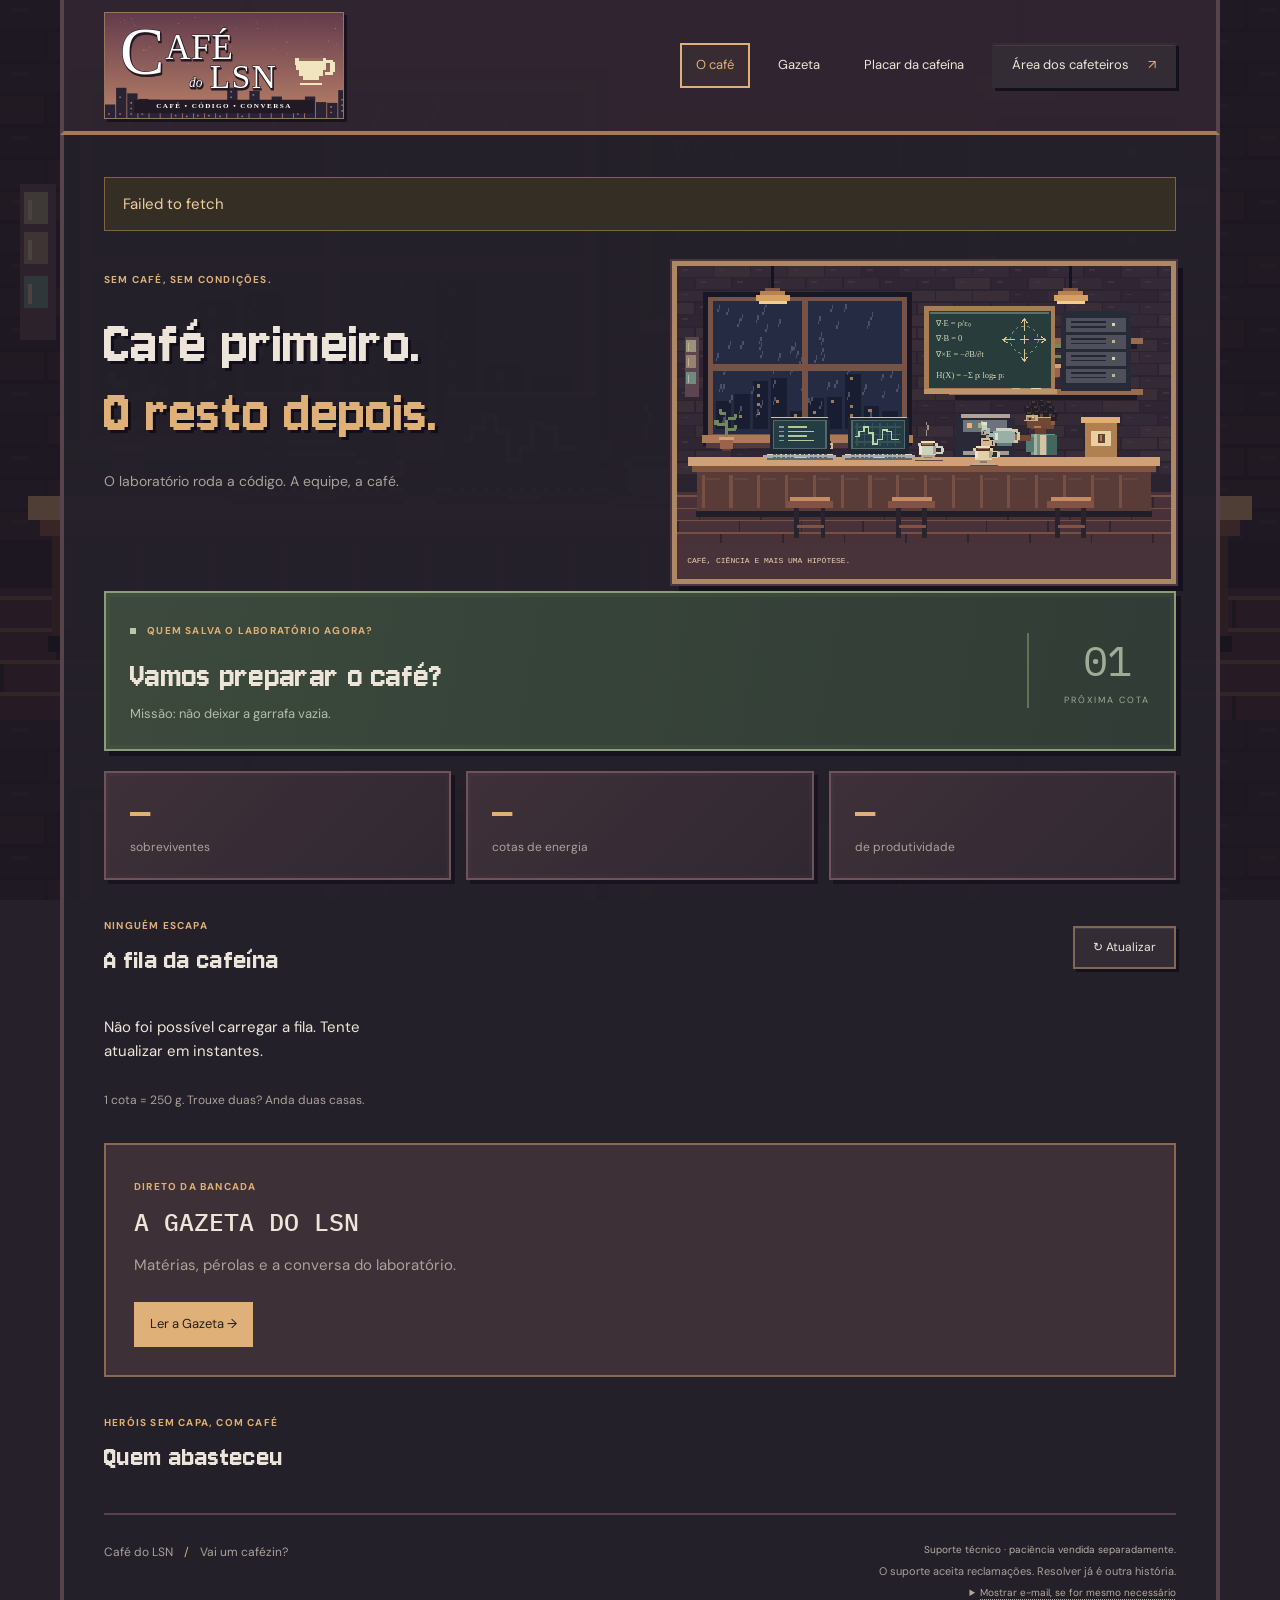
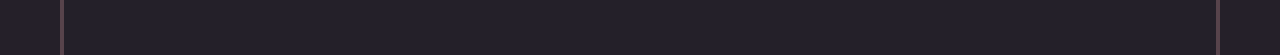
==== commit 0060ca01: "Ajusta tamanho e espacamento das insignias" ====
--- a/index.html
+++ b/index.html
@@ -1,5 +1,5 @@
 <!doctype html>
-<html lang="pt-BR"><head><meta charset="utf-8"><meta name="viewport" content="width=device-width,initial-scale=1"><meta name="referrer" content="no-referrer"><script>if(new URLSearchParams(location.hash.slice(1)).get("type")==="recovery"){const u=new URL("./recuperar.html",location.href);u.hash=location.hash;location.replace(u.href);}</script><meta name="theme-color" content="#19191c"><meta name="description" content="Rodízio de café: fila, cotas e histórico da equipe."><title>Café do LSN • Movido a café e pequenas crises</title><link rel="icon" type="image/png" sizes="32x32" href="./assets/favicon.png?v=1"><link rel="icon" type="image/svg+xml" href="./assets/favicon.svg?v=1"><link rel="stylesheet" href="./style.css?v=20261123"></head>
+<html lang="pt-BR"><head><meta charset="utf-8"><meta name="viewport" content="width=device-width,initial-scale=1"><meta name="referrer" content="no-referrer"><script>if(new URLSearchParams(location.hash.slice(1)).get("type")==="recovery"){const u=new URL("./recuperar.html",location.href);u.hash=location.hash;location.replace(u.href);}</script><meta name="theme-color" content="#19191c"><meta name="description" content="Rodízio de café: fila, cotas e histórico da equipe."><title>Café do LSN • Movido a café e pequenas crises</title><link rel="icon" type="image/png" sizes="32x32" href="./assets/favicon.png?v=1"><link rel="icon" type="image/svg+xml" href="./assets/favicon.svg?v=1"><link rel="stylesheet" href="./style.css?v=20261125"></head>
 <body data-page="cafe"><header><a class="brand" href="./" aria-label="Café do LSN — início"><picture><source media="(max-width: 750px)" srcset="./assets/logo-mark.svg"><img class="brand-logo" src="./assets/logo-lsn.svg" alt="Café do LSN" width="300" height="132"></picture></a><nav aria-label="Navegação principal"><a id="overview-tab" class="nav-active" aria-current="page" href="./index.html">O café</a><a id="gazeta-tab" href="./gazeta.html">Gazeta</a><a id="cups-tab" href="./xicaras.html">Placar da cafeína</a><button id="admin-toggle" aria-controls="admin" aria-expanded="false">Área dos cafeteiros <span aria-hidden="true">↗</span></button></nav></header>
 <main><div id="status" role="status" aria-live="polite"></div><div id="overview"><div class="intro"><span class="eyebrow">SEM CAFÉ, SEM CONDIÇÕES.</span><h1>Café primeiro.<br><em>O resto depois.</em></h1><p>O laboratório roda a código. A equipe, a café.</p></div><figure class="cafe-scene"><img id="lab-scene" src="./assets/science-lab.svg" width="320" height="180" alt="Laboratório científico em pixel art: cientista negro, baixo, de cabelo cacheado e óculos preparando café; notebooks e quadro com equações de física."><figcaption><span>CAFÉ, CIÊNCIA E MAIS UMA HIPÓTESE.</span></figcaption></figure>
 <section class="hero"><div><span class="eyebrow"><span class="open-dot"></span> QUEM SALVA O LABORATÓRIO AGORA?</span><h2 id="next">Carregando…</h2><p id="next-note">Missão: não deixar a garrafa vazia.</p></div><div class="round-label"><span>01</span>PRÓXIMA COTA</div></section>
--- a/style.css
+++ b/style.css
@@ -289,3 +289,42 @@
     grid-template-columns: 1fr;
   }
 }
+
+/* Insígnias compactas, com espaço para o nome e a posição na fila. */
+.role-badge {
+  min-height: 22px;
+  padding: 2px 6px;
+  gap: 4px;
+  font-size: 9px;
+  letter-spacing: .5px;
+}
+.role-badge img {
+  width: 14px;
+  height: 16px;
+}
+.queue .person > small {
+  display: block;
+}
+.cup-identity > span:last-child {
+  display: flex;
+  flex-wrap: wrap;
+  align-items: center;
+  column-gap: 9px;
+  row-gap: 5px;
+}
+.cups-table .role-badge {
+  min-height: 22px;
+  margin: 0;
+  padding: 2px 5px;
+  gap: 4px;
+}
+.cups-table .role-badge img {
+  width: 12px;
+  height: 14px;
+}
+.cup-identity .cup-you {
+  flex-basis: 100%;
+}
+#post-publisher .role-badge {
+  min-height: 20px;
+}
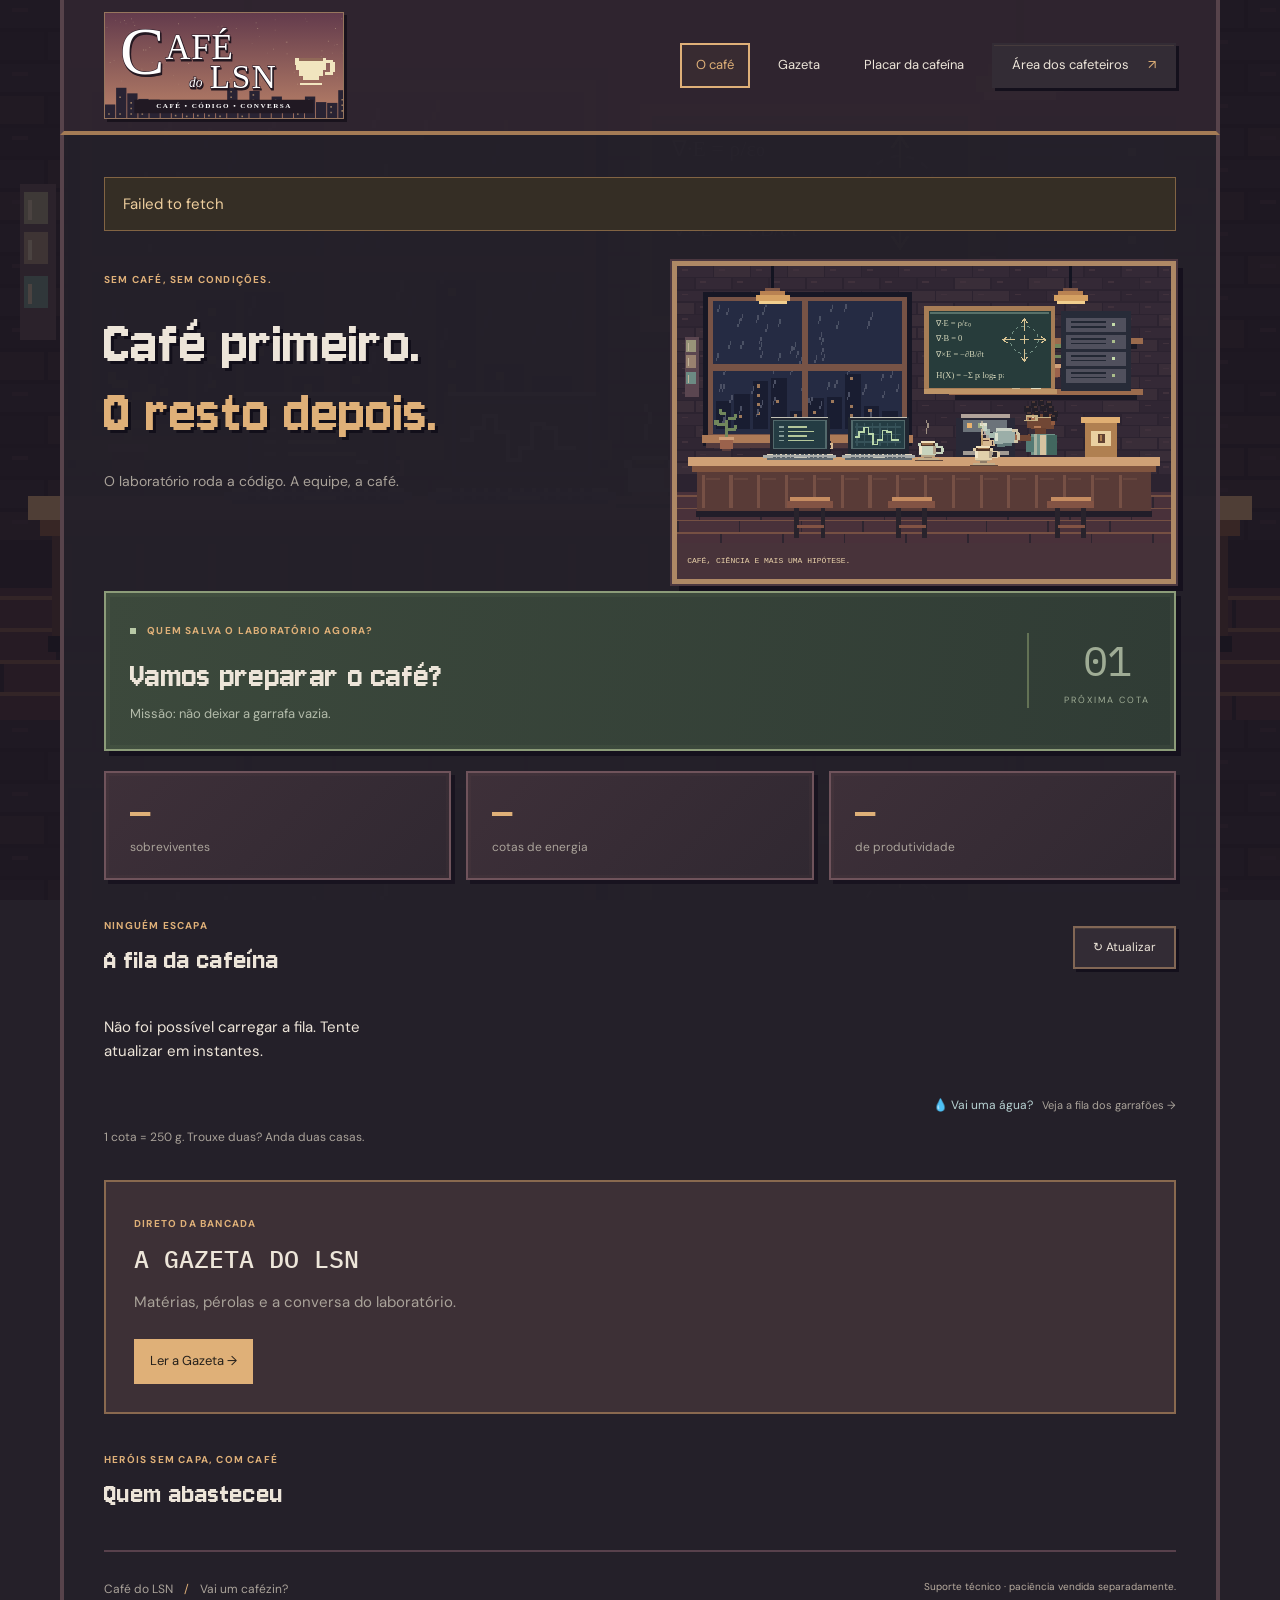
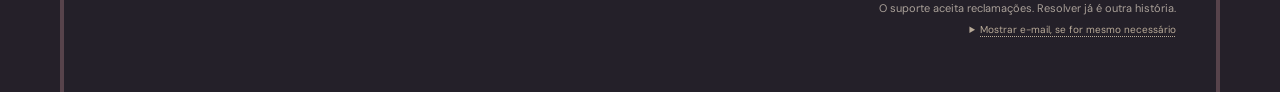
==== commit e71263b3: "Adiciona rodizio de garrafoes de agua" ====
--- a/index.html
+++ b/index.html
@@ -1,10 +1,10 @@
 <!doctype html>
-<html lang="pt-BR"><head><meta charset="utf-8"><meta name="viewport" content="width=device-width,initial-scale=1"><meta name="referrer" content="no-referrer"><script>if(new URLSearchParams(location.hash.slice(1)).get("type")==="recovery"){const u=new URL("./recuperar.html",location.href);u.hash=location.hash;location.replace(u.href);}</script><meta name="theme-color" content="#19191c"><meta name="description" content="Rodízio de café: fila, cotas e histórico da equipe."><title>Café do LSN • Movido a café e pequenas crises</title><link rel="icon" type="image/png" sizes="32x32" href="./assets/favicon.png?v=1"><link rel="icon" type="image/svg+xml" href="./assets/favicon.svg?v=1"><link rel="stylesheet" href="./style.css?v=20261125"></head>
+<html lang="pt-BR"><head><meta charset="utf-8"><meta name="viewport" content="width=device-width,initial-scale=1"><meta name="referrer" content="no-referrer"><script>if(new URLSearchParams(location.hash.slice(1)).get("type")==="recovery"){const u=new URL("./recuperar.html",location.href);u.hash=location.hash;location.replace(u.href);}</script><meta name="theme-color" content="#19191c"><meta name="description" content="Rodízio de café: fila, cotas e histórico da equipe."><title>Café do LSN • Movido a café e pequenas crises</title><link rel="icon" type="image/png" sizes="32x32" href="./assets/favicon.png?v=1"><link rel="icon" type="image/svg+xml" href="./assets/favicon.svg?v=1"><link rel="stylesheet" href="./style.css?v=20261126"></head>
 <body data-page="cafe"><header><a class="brand" href="./" aria-label="Café do LSN — início"><picture><source media="(max-width: 750px)" srcset="./assets/logo-mark.svg"><img class="brand-logo" src="./assets/logo-lsn.svg" alt="Café do LSN" width="300" height="132"></picture></a><nav aria-label="Navegação principal"><a id="overview-tab" class="nav-active" aria-current="page" href="./index.html">O café</a><a id="gazeta-tab" href="./gazeta.html">Gazeta</a><a id="cups-tab" href="./xicaras.html">Placar da cafeína</a><button id="admin-toggle" aria-controls="admin" aria-expanded="false">Área dos cafeteiros <span aria-hidden="true">↗</span></button></nav></header>
 <main><div id="status" role="status" aria-live="polite"></div><div id="overview"><div class="intro"><span class="eyebrow">SEM CAFÉ, SEM CONDIÇÕES.</span><h1>Café primeiro.<br><em>O resto depois.</em></h1><p>O laboratório roda a código. A equipe, a café.</p></div><figure class="cafe-scene"><img id="lab-scene" src="./assets/science-lab.svg" width="320" height="180" alt="Laboratório científico em pixel art: cientista negro, baixo, de cabelo cacheado e óculos preparando café; notebooks e quadro com equações de física."><figcaption><span>CAFÉ, CIÊNCIA E MAIS UMA HIPÓTESE.</span></figcaption></figure>
 <section class="hero"><div><span class="eyebrow"><span class="open-dot"></span> QUEM SALVA O LABORATÓRIO AGORA?</span><h2 id="next">Carregando…</h2><p id="next-note">Missão: não deixar a garrafa vazia.</p></div><div class="round-label"><span>01</span>PRÓXIMA COTA</div></section>
 <div class="stats"><article><strong id="people">—</strong><span>sobreviventes</span></article><article><strong id="quotas">—</strong><span>cotas de energia</span></article><article><strong id="weight">—</strong><span>de produtividade</span></article></div>
-<section><div class="section-title"><div><span class="eyebrow">NINGUÉM ESCAPA</span><h2>A fila da cafeína</h2></div><button id="refresh">↻ Atualizar</button></div><div id="queue" class="queue"></div><p class="hint">1 cota = 250 g. Trouxe duas? Anda duas casas.</p></section>
+<section><div class="section-title"><div><span class="eyebrow">NINGUÉM ESCAPA</span><h2>A fila da cafeína</h2></div><button id="refresh">↻ Atualizar</button></div><div id="queue" class="queue"></div><p class="water-entry"><a href="./agua.html">💧 Vai uma água? <span>Veja a fila dos garrafões →</span></a></p><p class="hint">1 cota = 250 g. Trouxe duas? Anda duas casas.</p></section>
 
 <section class="gazette-invitation"><span class="eyebrow">DIRETO DA BANCADA</span><h2>A GAZETA DO LSN</h2><p>Matérias, pérolas e a conversa do laboratório.</p><a class="primary page-link" href="./gazeta.html">Ler a Gazeta →</a></section></div>
 <section id="gazette-page" hidden><div class="gazette-heading"><span class="eyebrow">O JORNAL DO NOSSO LABORATÓRIO</span><h1>A GAZETA DO LSN</h1><p>Notícias, descobertas e pérolas. Sempre com café.</p></div><div id="posts-status" role="status"></div><div class="gazette-layout"><aside class="gazette-archive" aria-labelledby="archive-title"><h2 id="archive-title">Arquivo de edições</h2><label>Mês<input id="archive-month" type="month"></label><label>Semana<select id="archive-week"><option value="">Todas as semanas</option></select></label><button id="archive-clear" type="button">Ver todas</button><div id="archive-list"></div></aside><div class="gazette-reading"><div id="post-admin-actions" hidden></div>
--- a/style.css
+++ b/style.css
@@ -328,3 +328,7 @@
 #post-publisher .role-badge {
   min-height: 20px;
 }
+
+/* Plantão do Garrafão */
+.water-entry{margin:18px 0 8px;text-align:right;font-size:12px}.water-entry a,.water-back{color:#b8d3d3;text-decoration:none;text-underline-offset:4px}.water-entry a:hover,.water-back:hover{text-decoration:underline}.water-entry span{margin-left:6px;color:var(--muted);font-size:11px}.water-main{--water:#9acbd3}.water-back{font-size:12px}.water-heading{display:flex;align-items:center;justify-content:space-between;gap:24px;margin:24px 0 32px}.water-heading h1{font:clamp(44px,5.5vw,68px)/1.05 'Jersey 10',monospace;letter-spacing:0}.water-heading h1 em{color:var(--water);font-style:normal}.water-heading p{color:#bbb9ba;max-width:490px}.water-heading>img{width:110px;height:146px;object-fit:contain;image-rendering:pixelated;filter:drop-shadow(6px 6px #111c29)}.water-main .eyebrow{color:#a2c6ce}.water-hero{display:flex;justify-content:space-between;align-items:center;gap:24px;padding:28px;border:2px solid #789daa;background:linear-gradient(120deg,#31464c,#2b343f);box-shadow:4px 4px #141721}.water-hero h2{font:44px 'Jersey 10',monospace;margin:12px 0}.water-hero p{font-size:13px;color:#c0d0cf;margin:0}.water-unit{min-width:90px;border-left:1px solid #718d97;padding-left:24px;text-align:center;font-size:10px;color:#bed2d5}.water-unit strong{display:block;font:38px 'Jersey 10',monospace;color:#d6f0e9}.water-stats strong{color:var(--water)}.water-account{padding:24px;border:1px solid #637c85;background:#2c3039}.water-account h2,.water-main #water-admin-title{font:34px 'Jersey 10',monospace}.water-account>div>p{color:#c1c8c8;font-size:13px}.water-main form{border-color:#667984;background:#30313a;max-width:600px}.water-main .primary{background:#a4cbd1;border-color:#a4cbd1;color:#1b2c33}.water-main .primary:hover{background:#c5e2df}.water-main #water-status:not(:empty){padding:14px 18px;border:1px solid #789daa;background:#2d4148;color:#d1e6e5}.water-volume,.water-credit{font-size:12px!important;color:#b8d6d9!important}#water-queue .person>small{display:block;margin-top:6px}#water-history .person-label{color:#e7e8e1}#water-history .history-row>strong{color:#b7d6d9;font-size:13px}.water-request{padding:18px;border:1px solid #637b83;background:#30343c;margin:12px 0}.water-request p{font-size:13px;color:#c3caca}.water-demo-banner{padding:14px 18px;margin-bottom:22px;background:#3a3947;border:1px dashed #9bbbd0;color:#d7e2ea;font-size:12px;line-height:1.8}.water-main .cups-footer{padding:24px 0}.water-main #water-admin{scroll-margin-top:25px}
+@media(max-width:650px){.water-heading{align-items:flex-start;gap:12px}.water-heading>img{width:72px;height:100px}.water-heading h1{font-size:46px}.water-hero{padding:20px;gap:16px}.water-hero h2{font-size:32px}.water-hero p{font-size:12px}.water-unit{min-width:70px;padding-left:14px}.water-unit strong{font-size:30px}.water-account{padding:18px}.water-main .section-title{flex-wrap:wrap}.water-entry span{display:block;margin-top:5px}.water-main #water-buy{max-width:100%}}
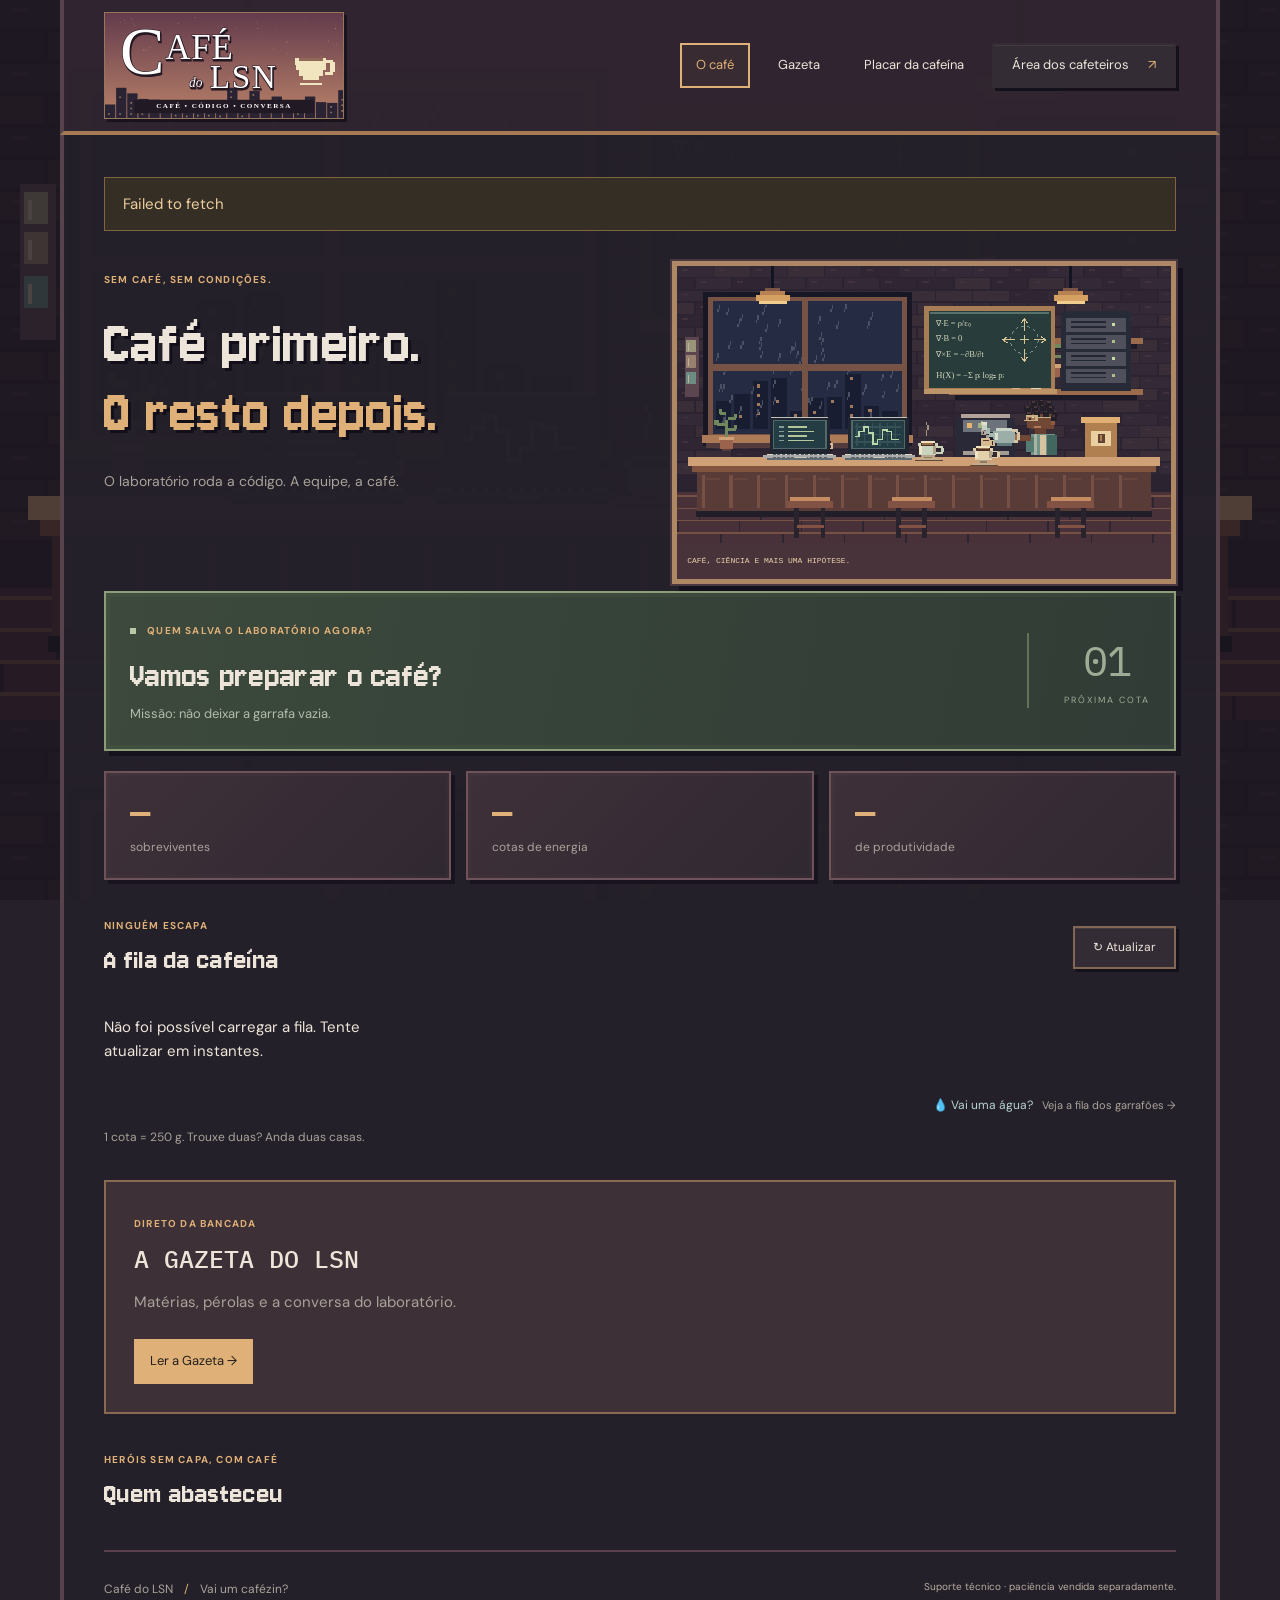
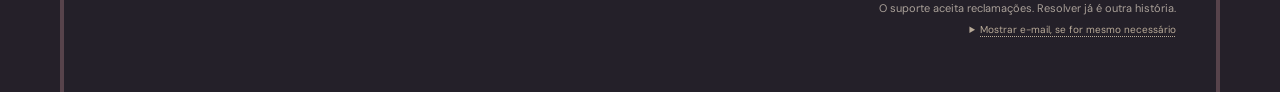
==== commit adc24edf: "Usa o icone do perfil na fila" ====
--- a/index.html
+++ b/index.html
@@ -1,5 +1,5 @@
 <!doctype html>
-<html lang="pt-BR"><head><meta charset="utf-8"><meta name="viewport" content="width=device-width,initial-scale=1"><meta name="referrer" content="no-referrer"><script>if(new URLSearchParams(location.hash.slice(1)).get("type")==="recovery"){const u=new URL("./recuperar.html",location.href);u.hash=location.hash;location.replace(u.href);}</script><meta name="theme-color" content="#19191c"><meta name="description" content="Rodízio de café: fila, cotas e histórico da equipe."><title>Café do LSN • Movido a café e pequenas crises</title><link rel="icon" type="image/png" sizes="32x32" href="./assets/favicon.png?v=1"><link rel="icon" type="image/svg+xml" href="./assets/favicon.svg?v=1"><link rel="stylesheet" href="./style.css?v=20261126"></head>
+<html lang="pt-BR"><head><meta charset="utf-8"><meta name="viewport" content="width=device-width,initial-scale=1"><meta name="referrer" content="no-referrer"><script>if(new URLSearchParams(location.hash.slice(1)).get("type")==="recovery"){const u=new URL("./recuperar.html",location.href);u.hash=location.hash;location.replace(u.href);}</script><meta name="theme-color" content="#19191c"><meta name="description" content="Rodízio de café: fila, cotas e histórico da equipe."><title>Café do LSN • Movido a café e pequenas crises</title><link rel="icon" type="image/png" sizes="32x32" href="./assets/favicon.png?v=1"><link rel="icon" type="image/svg+xml" href="./assets/favicon.svg?v=1"><link rel="stylesheet" href="./style.css?v=20261127"></head>
 <body data-page="cafe"><header><a class="brand" href="./" aria-label="Café do LSN — início"><picture><source media="(max-width: 750px)" srcset="./assets/logo-mark.svg"><img class="brand-logo" src="./assets/logo-lsn.svg" alt="Café do LSN" width="300" height="132"></picture></a><nav aria-label="Navegação principal"><a id="overview-tab" class="nav-active" aria-current="page" href="./index.html">O café</a><a id="gazeta-tab" href="./gazeta.html">Gazeta</a><a id="cups-tab" href="./xicaras.html">Placar da cafeína</a><button id="admin-toggle" aria-controls="admin" aria-expanded="false">Área dos cafeteiros <span aria-hidden="true">↗</span></button></nav></header>
 <main><div id="status" role="status" aria-live="polite"></div><div id="overview"><div class="intro"><span class="eyebrow">SEM CAFÉ, SEM CONDIÇÕES.</span><h1>Café primeiro.<br><em>O resto depois.</em></h1><p>O laboratório roda a código. A equipe, a café.</p></div><figure class="cafe-scene"><img id="lab-scene" src="./assets/science-lab.svg" width="320" height="180" alt="Laboratório científico em pixel art: cientista negro, baixo, de cabelo cacheado e óculos preparando café; notebooks e quadro com equações de física."><figcaption><span>CAFÉ, CIÊNCIA E MAIS UMA HIPÓTESE.</span></figcaption></figure>
 <section class="hero"><div><span class="eyebrow"><span class="open-dot"></span> QUEM SALVA O LABORATÓRIO AGORA?</span><h2 id="next">Carregando…</h2><p id="next-note">Missão: não deixar a garrafa vazia.</p></div><div class="round-label"><span>01</span>PRÓXIMA COTA</div></section>
@@ -25,4 +25,4 @@
 
 <section id="user-management"><h2>Contas dos cafeteiros</h2><p class="hint">Excluir remove a conta, a vaga na fila e as solicitações. Compras e matérias são preservadas; comentários ficam marcados como removidos, mantendo as respostas. A confirmação exige digitar EXCLUIR.</p><div id="user-profiles"></div></section><section id="cup-ranking-management"><h2>Quem participa do ranking da cafeína</h2><p class="hint">Escolha quem entra no placar. Ao retirar uma pessoa, os registros de consumo ficam guardados para uma futura inclusão. Para registrar xícaras, ela também precisa de autorização para comentar na Gazeta.</p><div id="cup-ranking-profiles"></div></section><section id="comment-approval-management"><h2>Quem pode comentar na Gazeta</h2><p class="hint">Autorize cada perfil separadamente. Não é preciso ter vaga na fila; ser autor também não libera comentários automaticamente.</p><div id="comment-approval-profiles"></div></section><section id="author-management"><h2>Autores da Gazeta</h2><p class="hint">Conceda ou retire a insígnia de autor. Ela permite publicar e excluir as próprias matérias.</p><div id="author-profiles"></div></section><h3>Membros aguardando aprovação</h3><p class="hint">Vincule cada conta a uma vaga da equipe.</p><div id="pending-profiles"></div><h3>Compras para confirmar</h3><div id="pending-buys"></div><form id="purchase"><h3>Registrar compra de quem está na vez</h3><label>Quantidade de cotas de 250 g<input name="quantity" type="number" min="1" max="100" value="1" required></label><p id="preview"></p><label>Observação (opcional)<input name="note" maxlength="200" placeholder="Ex.: café torrado e moído"></label><button class="primary">Registrar e avançar fila</button></form><hr><h3>Participantes e ordem da fila</h3><p class="hint">Ajuste a equipe e a ordem. Salve para aplicar.</p><div id="editors"></div><div class="actions"><button id="add">+ Participante</button><button id="save" class="primary">Salvar participantes e fila</button></div><section id="history-reset-management" class="history-reset-panel"><h3>Zerar o histórico de abastecimento</h3><p class="hint">Apaga “Quem abasteceu” e zera os totais de cotas de energia e produtividade. A fila, os participantes, as solicitações e o placar de xícaras continuam como estão.</p><button id="history-reset" class="delete-user" type="button">Resetar histórico de abastecimento</button><small>A memória do laboratório vai embora. O café que você tomou, não.</small></section></div></section>
 <section id="history-section"><div class="section-title"><div><span class="eyebrow">HERÓIS SEM CAPA, COM CAFÉ</span><h2>Quem abasteceu</h2></div></div><div id="history"></div></section>
-<footer class="site-footer"><div class="footer-brand"><span>Café do LSN <span class="footer-divider">/</span> Vai um cafézin?</span><small id="updated"></small></div><div class="support-footer"><span class="support-caption">Suporte técnico · paciência vendida separadamente.</span><p>O suporte aceita reclamações. Resolver já é outra história.</p><details class="support-details"><summary>Mostrar e-mail, se for mesmo necessário</summary><span id="support-contact">E-mail de suporte em breve.</span><small>Resposta imediata? Só se for o café ficando pronto.</small></details></div></footer></main><script type="module" src="./app.js?v=20261124"></script></body></html>
+<footer class="site-footer"><div class="footer-brand"><span>Café do LSN <span class="footer-divider">/</span> Vai um cafézin?</span><small id="updated"></small></div><div class="support-footer"><span class="support-caption">Suporte técnico · paciência vendida separadamente.</span><p>O suporte aceita reclamações. Resolver já é outra história.</p><details class="support-details"><summary>Mostrar e-mail, se for mesmo necessário</summary><span id="support-contact">E-mail de suporte em breve.</span><small>Resposta imediata? Só se for o café ficando pronto.</small></details></div></footer></main><script type="module" src="./app.js?v=20261127"></script></body></html>
--- a/style.css
+++ b/style.css
@@ -331,4 +331,9 @@
 
 /* Plantão do Garrafão */
 .water-entry{margin:18px 0 8px;text-align:right;font-size:12px}.water-entry a,.water-back{color:#b8d3d3;text-decoration:none;text-underline-offset:4px}.water-entry a:hover,.water-back:hover{text-decoration:underline}.water-entry span{margin-left:6px;color:var(--muted);font-size:11px}.water-main{--water:#9acbd3}.water-back{font-size:12px}.water-heading{display:flex;align-items:center;justify-content:space-between;gap:24px;margin:24px 0 32px}.water-heading h1{font:clamp(44px,5.5vw,68px)/1.05 'Jersey 10',monospace;letter-spacing:0}.water-heading h1 em{color:var(--water);font-style:normal}.water-heading p{color:#bbb9ba;max-width:490px}.water-heading>img{width:110px;height:146px;object-fit:contain;image-rendering:pixelated;filter:drop-shadow(6px 6px #111c29)}.water-main .eyebrow{color:#a2c6ce}.water-hero{display:flex;justify-content:space-between;align-items:center;gap:24px;padding:28px;border:2px solid #789daa;background:linear-gradient(120deg,#31464c,#2b343f);box-shadow:4px 4px #141721}.water-hero h2{font:44px 'Jersey 10',monospace;margin:12px 0}.water-hero p{font-size:13px;color:#c0d0cf;margin:0}.water-unit{min-width:90px;border-left:1px solid #718d97;padding-left:24px;text-align:center;font-size:10px;color:#bed2d5}.water-unit strong{display:block;font:38px 'Jersey 10',monospace;color:#d6f0e9}.water-stats strong{color:var(--water)}.water-account{padding:24px;border:1px solid #637c85;background:#2c3039}.water-account h2,.water-main #water-admin-title{font:34px 'Jersey 10',monospace}.water-account>div>p{color:#c1c8c8;font-size:13px}.water-main form{border-color:#667984;background:#30313a;max-width:600px}.water-main .primary{background:#a4cbd1;border-color:#a4cbd1;color:#1b2c33}.water-main .primary:hover{background:#c5e2df}.water-main #water-status:not(:empty){padding:14px 18px;border:1px solid #789daa;background:#2d4148;color:#d1e6e5}.water-volume,.water-credit{font-size:12px!important;color:#b8d6d9!important}#water-queue .person>small{display:block;margin-top:6px}#water-history .person-label{color:#e7e8e1}#water-history .history-row>strong{color:#b7d6d9;font-size:13px}.water-request{padding:18px;border:1px solid #637b83;background:#30343c;margin:12px 0}.water-request p{font-size:13px;color:#c3caca}.water-demo-banner{padding:14px 18px;margin-bottom:22px;background:#3a3947;border:1px dashed #9bbbd0;color:#d7e2ea;font-size:12px;line-height:1.8}.water-main .cups-footer{padding:24px 0}.water-main #water-admin{scroll-margin-top:25px}
-@media(max-width:650px){.water-heading{align-items:flex-start;gap:12px}.water-heading>img{width:72px;height:100px}.water-heading h1{font-size:46px}.water-hero{padding:20px;gap:16px}.water-hero h2{font-size:32px}.water-hero p{font-size:12px}.water-unit{min-width:70px;padding-left:14px}.water-unit strong{font-size:30px}.water-account{padding:18px}.water-main .section-title{flex-wrap:wrap}.water-entry span{display:block;margin-top:5px}.water-main #water-buy{max-width:100%}}
+@media(max-width:650px){.water-heading{align-items:flex-start;gap:12px}.water-heading>img{width:72px;height:100px}.water-heading h1{font-size:46px}.water-hero{padding:20px;gap:16px}.water-hero h2{font-size:32px}.water-hero p{font-size:12px}.water-unit{min-width:70px;padding-left:14px}.water-unit strong{font-size:30px}.water-account{padding:18px}.water-main .section-title{flex-wrap:wrap}.water-entry span{display:block;margin-top:5px}.water-main #water-buy{max-width:100%}}
+
+.editor-icon > span { display: block; font-size: 12px; color: var(--muted); }
+.editor-profile-icon { display: flex; align-items: center; gap: 8px; min-height: 46px; margin-top: 7px; }
+.editor-profile-icon .avatar { width: 30px; height: 30px; flex-shrink: 0; }
+.editor-profile-icon small { font-size: 10px; line-height: 1.4; color: var(--muted); }
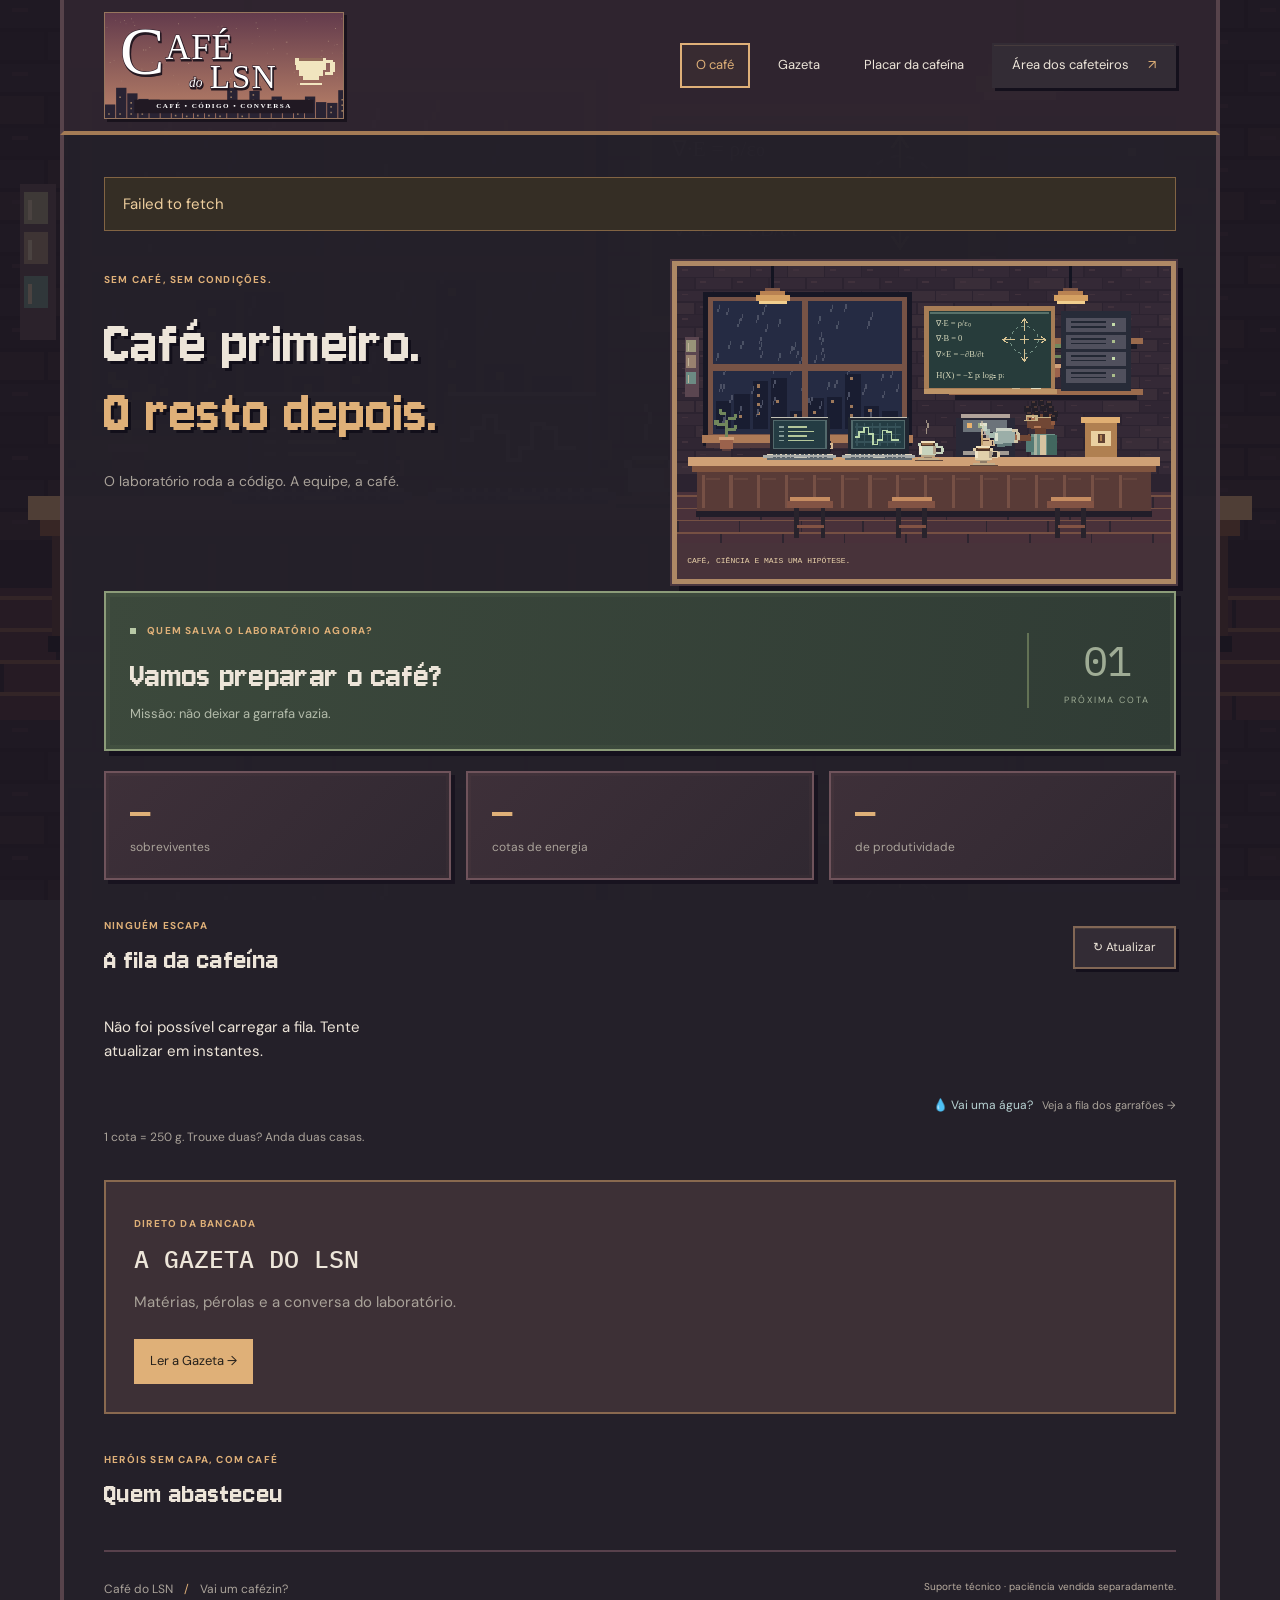
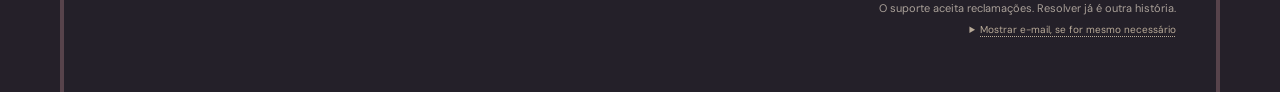
==== commit c7ff0e2c: "Permite moderacao administrativa dos nomes" ====
--- a/index.html
+++ b/index.html
@@ -1,5 +1,5 @@
 <!doctype html>
-<html lang="pt-BR"><head><meta charset="utf-8"><meta name="viewport" content="width=device-width,initial-scale=1"><meta name="referrer" content="no-referrer"><script>if(new URLSearchParams(location.hash.slice(1)).get("type")==="recovery"){const u=new URL("./recuperar.html",location.href);u.hash=location.hash;location.replace(u.href);}</script><meta name="theme-color" content="#19191c"><meta name="description" content="Rodízio de café: fila, cotas e histórico da equipe."><title>Café do LSN • Movido a café e pequenas crises</title><link rel="icon" type="image/png" sizes="32x32" href="./assets/favicon.png?v=1"><link rel="icon" type="image/svg+xml" href="./assets/favicon.svg?v=1"><link rel="stylesheet" href="./style.css?v=20261127"></head>
+<html lang="pt-BR"><head><meta charset="utf-8"><meta name="viewport" content="width=device-width,initial-scale=1"><meta name="referrer" content="no-referrer"><script>if(new URLSearchParams(location.hash.slice(1)).get("type")==="recovery"){const u=new URL("./recuperar.html",location.href);u.hash=location.hash;location.replace(u.href);}</script><meta name="theme-color" content="#19191c"><meta name="description" content="Rodízio de café: fila, cotas e histórico da equipe."><title>Café do LSN • Movido a café e pequenas crises</title><link rel="icon" type="image/png" sizes="32x32" href="./assets/favicon.png?v=1"><link rel="icon" type="image/svg+xml" href="./assets/favicon.svg?v=1"><link rel="stylesheet" href="./style.css?v=20261128"></head>
 <body data-page="cafe"><header><a class="brand" href="./" aria-label="Café do LSN — início"><picture><source media="(max-width: 750px)" srcset="./assets/logo-mark.svg"><img class="brand-logo" src="./assets/logo-lsn.svg" alt="Café do LSN" width="300" height="132"></picture></a><nav aria-label="Navegação principal"><a id="overview-tab" class="nav-active" aria-current="page" href="./index.html">O café</a><a id="gazeta-tab" href="./gazeta.html">Gazeta</a><a id="cups-tab" href="./xicaras.html">Placar da cafeína</a><button id="admin-toggle" aria-controls="admin" aria-expanded="false">Área dos cafeteiros <span aria-hidden="true">↗</span></button></nav></header>
 <main><div id="status" role="status" aria-live="polite"></div><div id="overview"><div class="intro"><span class="eyebrow">SEM CAFÉ, SEM CONDIÇÕES.</span><h1>Café primeiro.<br><em>O resto depois.</em></h1><p>O laboratório roda a código. A equipe, a café.</p></div><figure class="cafe-scene"><img id="lab-scene" src="./assets/science-lab.svg" width="320" height="180" alt="Laboratório científico em pixel art: cientista negro, baixo, de cabelo cacheado e óculos preparando café; notebooks e quadro com equações de física."><figcaption><span>CAFÉ, CIÊNCIA E MAIS UMA HIPÓTESE.</span></figcaption></figure>
 <section class="hero"><div><span class="eyebrow"><span class="open-dot"></span> QUEM SALVA O LABORATÓRIO AGORA?</span><h2 id="next">Carregando…</h2><p id="next-note">Missão: não deixar a garrafa vazia.</p></div><div class="round-label"><span>01</span>PRÓXIMA COTA</div></section>
@@ -25,4 +25,4 @@
 
 <section id="user-management"><h2>Contas dos cafeteiros</h2><p class="hint">Excluir remove a conta, a vaga na fila e as solicitações. Compras e matérias são preservadas; comentários ficam marcados como removidos, mantendo as respostas. A confirmação exige digitar EXCLUIR.</p><div id="user-profiles"></div></section><section id="cup-ranking-management"><h2>Quem participa do ranking da cafeína</h2><p class="hint">Escolha quem entra no placar. Ao retirar uma pessoa, os registros de consumo ficam guardados para uma futura inclusão. Para registrar xícaras, ela também precisa de autorização para comentar na Gazeta.</p><div id="cup-ranking-profiles"></div></section><section id="comment-approval-management"><h2>Quem pode comentar na Gazeta</h2><p class="hint">Autorize cada perfil separadamente. Não é preciso ter vaga na fila; ser autor também não libera comentários automaticamente.</p><div id="comment-approval-profiles"></div></section><section id="author-management"><h2>Autores da Gazeta</h2><p class="hint">Conceda ou retire a insígnia de autor. Ela permite publicar e excluir as próprias matérias.</p><div id="author-profiles"></div></section><h3>Membros aguardando aprovação</h3><p class="hint">Vincule cada conta a uma vaga da equipe.</p><div id="pending-profiles"></div><h3>Compras para confirmar</h3><div id="pending-buys"></div><form id="purchase"><h3>Registrar compra de quem está na vez</h3><label>Quantidade de cotas de 250 g<input name="quantity" type="number" min="1" max="100" value="1" required></label><p id="preview"></p><label>Observação (opcional)<input name="note" maxlength="200" placeholder="Ex.: café torrado e moído"></label><button class="primary">Registrar e avançar fila</button></form><hr><h3>Participantes e ordem da fila</h3><p class="hint">Ajuste a equipe e a ordem. Salve para aplicar.</p><div id="editors"></div><div class="actions"><button id="add">+ Participante</button><button id="save" class="primary">Salvar participantes e fila</button></div><section id="history-reset-management" class="history-reset-panel"><h3>Zerar o histórico de abastecimento</h3><p class="hint">Apaga “Quem abasteceu” e zera os totais de cotas de energia e produtividade. A fila, os participantes, as solicitações e o placar de xícaras continuam como estão.</p><button id="history-reset" class="delete-user" type="button">Resetar histórico de abastecimento</button><small>A memória do laboratório vai embora. O café que você tomou, não.</small></section></div></section>
 <section id="history-section"><div class="section-title"><div><span class="eyebrow">HERÓIS SEM CAPA, COM CAFÉ</span><h2>Quem abasteceu</h2></div></div><div id="history"></div></section>
-<footer class="site-footer"><div class="footer-brand"><span>Café do LSN <span class="footer-divider">/</span> Vai um cafézin?</span><small id="updated"></small></div><div class="support-footer"><span class="support-caption">Suporte técnico · paciência vendida separadamente.</span><p>O suporte aceita reclamações. Resolver já é outra história.</p><details class="support-details"><summary>Mostrar e-mail, se for mesmo necessário</summary><span id="support-contact">E-mail de suporte em breve.</span><small>Resposta imediata? Só se for o café ficando pronto.</small></details></div></footer></main><script type="module" src="./app.js?v=20261127"></script></body></html>
+<footer class="site-footer"><div class="footer-brand"><span>Café do LSN <span class="footer-divider">/</span> Vai um cafézin?</span><small id="updated"></small></div><div class="support-footer"><span class="support-caption">Suporte técnico · paciência vendida separadamente.</span><p>O suporte aceita reclamações. Resolver já é outra história.</p><details class="support-details"><summary>Mostrar e-mail, se for mesmo necessário</summary><span id="support-contact">E-mail de suporte em breve.</span><small>Resposta imediata? Só se for o café ficando pronto.</small></details></div></footer></main><script type="module" src="./app.js?v=20261128"></script></body></html>
--- a/style.css
+++ b/style.css
@@ -337,3 +337,7 @@
 .editor-profile-icon { display: flex; align-items: center; gap: 8px; min-height: 46px; margin-top: 7px; }
 .editor-profile-icon .avatar { width: 30px; height: 30px; flex-shrink: 0; }
 .editor-profile-icon small { font-size: 10px; line-height: 1.4; color: var(--muted); }
+
+.editor-name > span { display: block; font-size: 12px; color: var(--muted); }
+.editor-name > strong { display: block; margin-top: 7px; font-size: 14px; overflow-wrap: anywhere; }
+.editor-name > button { margin-top: 8px; padding: 5px 8px; font-size: 10px; }
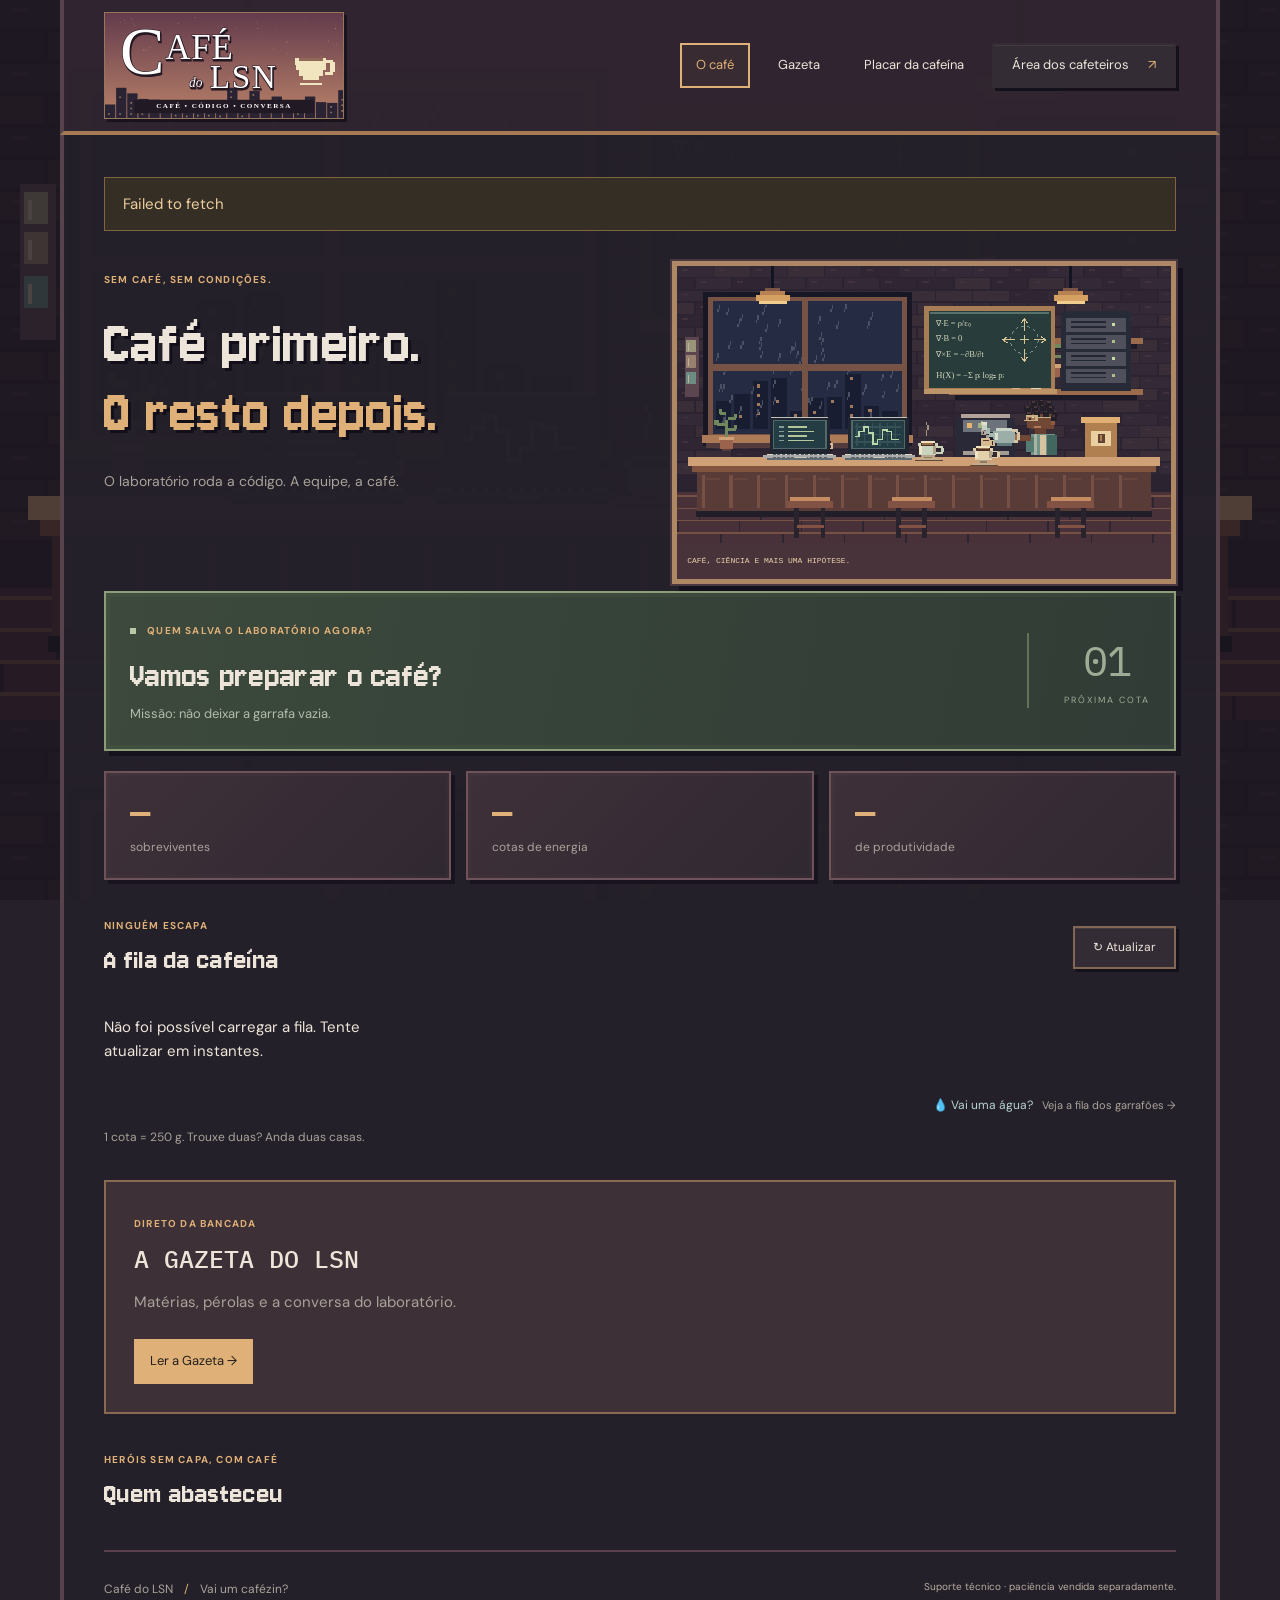
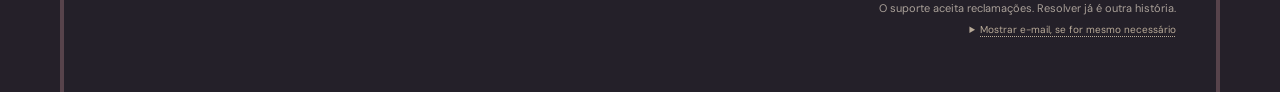
==== commit d299eca2: "Adiciona nova cena e alternancia do laboratorio" ====
--- a/index.html
+++ b/index.html
@@ -1,7 +1,7 @@
 <!doctype html>
-<html lang="pt-BR"><head><meta charset="utf-8"><meta name="viewport" content="width=device-width,initial-scale=1"><meta name="referrer" content="no-referrer"><script>if(new URLSearchParams(location.hash.slice(1)).get("type")==="recovery"){const u=new URL("./recuperar.html",location.href);u.hash=location.hash;location.replace(u.href);}</script><meta name="theme-color" content="#19191c"><meta name="description" content="Rodízio de café: fila, cotas e histórico da equipe."><title>Café do LSN • Movido a café e pequenas crises</title><link rel="icon" type="image/png" sizes="32x32" href="./assets/favicon.png?v=1"><link rel="icon" type="image/svg+xml" href="./assets/favicon.svg?v=1"><link rel="stylesheet" href="./style.css?v=20261128"></head>
+<html lang="pt-BR"><head><meta charset="utf-8"><meta name="viewport" content="width=device-width,initial-scale=1"><meta name="referrer" content="no-referrer"><script>if(new URLSearchParams(location.hash.slice(1)).get("type")==="recovery"){const u=new URL("./recuperar.html",location.href);u.hash=location.hash;location.replace(u.href);}</script><meta name="theme-color" content="#19191c"><meta name="description" content="Rodízio de café: fila, cotas e histórico da equipe."><title>Café do LSN • Movido a café e pequenas crises</title><link rel="icon" type="image/png" sizes="32x32" href="./assets/favicon.png?v=1"><link rel="icon" type="image/svg+xml" href="./assets/favicon.svg?v=1"><link rel="stylesheet" href="./style.css?v=20261130"></head>
 <body data-page="cafe"><header><a class="brand" href="./" aria-label="Café do LSN — início"><picture><source media="(max-width: 750px)" srcset="./assets/logo-mark.svg"><img class="brand-logo" src="./assets/logo-lsn.svg" alt="Café do LSN" width="300" height="132"></picture></a><nav aria-label="Navegação principal"><a id="overview-tab" class="nav-active" aria-current="page" href="./index.html">O café</a><a id="gazeta-tab" href="./gazeta.html">Gazeta</a><a id="cups-tab" href="./xicaras.html">Placar da cafeína</a><button id="admin-toggle" aria-controls="admin" aria-expanded="false">Área dos cafeteiros <span aria-hidden="true">↗</span></button></nav></header>
-<main><div id="status" role="status" aria-live="polite"></div><div id="overview"><div class="intro"><span class="eyebrow">SEM CAFÉ, SEM CONDIÇÕES.</span><h1>Café primeiro.<br><em>O resto depois.</em></h1><p>O laboratório roda a código. A equipe, a café.</p></div><figure class="cafe-scene"><img id="lab-scene" src="./assets/science-lab.svg" width="320" height="180" alt="Laboratório científico em pixel art: cientista negro, baixo, de cabelo cacheado e óculos preparando café; notebooks e quadro com equações de física."><figcaption><span>CAFÉ, CIÊNCIA E MAIS UMA HIPÓTESE.</span></figcaption></figure>
+<main><div id="status" role="status" aria-live="polite"></div><div id="overview"><div class="intro"><span class="eyebrow">SEM CAFÉ, SEM CONDIÇÕES.</span><h1>Café primeiro.<br><em>O resto depois.</em></h1><p>O laboratório roda a código. A equipe, a café.</p></div><figure class="cafe-scene"><img id="lab-scene" src="./assets/science-lab-2.svg" width="320" height="180" alt="Laboratório científico em pixel art: cientista negro, baixo, de cabelo cacheado e óculos preparando café; pesquisador de cabelo cacheado, barba, óculos redondos e camiseta verde sentado usando o celular; notebooks e quadro com equações de física."><figcaption><span>CAFÉ, CIÊNCIA E MAIS UMA HIPÓTESE.</span></figcaption></figure>
 <section class="hero"><div><span class="eyebrow"><span class="open-dot"></span> QUEM SALVA O LABORATÓRIO AGORA?</span><h2 id="next">Carregando…</h2><p id="next-note">Missão: não deixar a garrafa vazia.</p></div><div class="round-label"><span>01</span>PRÓXIMA COTA</div></section>
 <div class="stats"><article><strong id="people">—</strong><span>sobreviventes</span></article><article><strong id="quotas">—</strong><span>cotas de energia</span></article><article><strong id="weight">—</strong><span>de produtividade</span></article></div>
 <section><div class="section-title"><div><span class="eyebrow">NINGUÉM ESCAPA</span><h2>A fila da cafeína</h2></div><button id="refresh">↻ Atualizar</button></div><div id="queue" class="queue"></div><p class="water-entry"><a href="./agua.html">💧 Vai uma água? <span>Veja a fila dos garrafões →</span></a></p><p class="hint">1 cota = 250 g. Trouxe duas? Anda duas casas.</p></section>
@@ -25,4 +25,4 @@
 
 <section id="user-management"><h2>Contas dos cafeteiros</h2><p class="hint">Excluir remove a conta, a vaga na fila e as solicitações. Compras e matérias são preservadas; comentários ficam marcados como removidos, mantendo as respostas. A confirmação exige digitar EXCLUIR.</p><div id="user-profiles"></div></section><section id="cup-ranking-management"><h2>Quem participa do ranking da cafeína</h2><p class="hint">Escolha quem entra no placar. Ao retirar uma pessoa, os registros de consumo ficam guardados para uma futura inclusão. Para registrar xícaras, ela também precisa de autorização para comentar na Gazeta.</p><div id="cup-ranking-profiles"></div></section><section id="comment-approval-management"><h2>Quem pode comentar na Gazeta</h2><p class="hint">Autorize cada perfil separadamente. Não é preciso ter vaga na fila; ser autor também não libera comentários automaticamente.</p><div id="comment-approval-profiles"></div></section><section id="author-management"><h2>Autores da Gazeta</h2><p class="hint">Conceda ou retire a insígnia de autor. Ela permite publicar e excluir as próprias matérias.</p><div id="author-profiles"></div></section><h3>Membros aguardando aprovação</h3><p class="hint">Vincule cada conta a uma vaga da equipe.</p><div id="pending-profiles"></div><h3>Compras para confirmar</h3><div id="pending-buys"></div><form id="purchase"><h3>Registrar compra de quem está na vez</h3><label>Quantidade de cotas de 250 g<input name="quantity" type="number" min="1" max="100" value="1" required></label><p id="preview"></p><label>Observação (opcional)<input name="note" maxlength="200" placeholder="Ex.: café torrado e moído"></label><button class="primary">Registrar e avançar fila</button></form><hr><h3>Participantes e ordem da fila</h3><p class="hint">Ajuste a equipe e a ordem. Salve para aplicar.</p><div id="editors"></div><div class="actions"><button id="add">+ Participante</button><button id="save" class="primary">Salvar participantes e fila</button></div><section id="history-reset-management" class="history-reset-panel"><h3>Zerar o histórico de abastecimento</h3><p class="hint">Apaga “Quem abasteceu” e zera os totais de cotas de energia e produtividade. A fila, os participantes, as solicitações e o placar de xícaras continuam como estão.</p><button id="history-reset" class="delete-user" type="button">Resetar histórico de abastecimento</button><small>A memória do laboratório vai embora. O café que você tomou, não.</small></section></div></section>
 <section id="history-section"><div class="section-title"><div><span class="eyebrow">HERÓIS SEM CAPA, COM CAFÉ</span><h2>Quem abasteceu</h2></div></div><div id="history"></div></section>
-<footer class="site-footer"><div class="footer-brand"><span>Café do LSN <span class="footer-divider">/</span> Vai um cafézin?</span><small id="updated"></small></div><div class="support-footer"><span class="support-caption">Suporte técnico · paciência vendida separadamente.</span><p>O suporte aceita reclamações. Resolver já é outra história.</p><details class="support-details"><summary>Mostrar e-mail, se for mesmo necessário</summary><span id="support-contact">E-mail de suporte em breve.</span><small>Resposta imediata? Só se for o café ficando pronto.</small></details></div></footer></main><script type="module" src="./app.js?v=20261128"></script></body></html>
+<footer class="site-footer"><div class="footer-brand"><span>Café do LSN <span class="footer-divider">/</span> Vai um cafézin?</span><small id="updated"></small></div><div class="support-footer"><span class="support-caption">Suporte técnico · paciência vendida separadamente.</span><p>O suporte aceita reclamações. Resolver já é outra história.</p><details class="support-details"><summary>Mostrar e-mail, se for mesmo necessário</summary><span id="support-contact">E-mail de suporte em breve.</span><small>Resposta imediata? Só se for o café ficando pronto.</small></details></div></footer></main><script type="module" src="./app.js?v=20261202"></script></body></html>
--- a/style.css
+++ b/style.css
@@ -341,3 +341,23 @@
 .editor-name > span { display: block; font-size: 12px; color: var(--muted); }
 .editor-name > strong { display: block; margin-top: 7px; font-size: 14px; overflow-wrap: anywhere; }
 .editor-name > button { margin-top: 8px; padding: 5px 8px; font-size: 10px; }
+
+.water-order-row { display: flex; align-items: center; flex-wrap: wrap; gap: 12px; padding: 14px; margin: 10px 0; border: 1px solid #637b83; background: #30343c; }
+.water-order-row .person-label { flex: 1; min-width: 130px; }
+.water-order-row button { padding: 7px 11px; font-size: 12px; }
+.water-position { color: #b8d6d9; font-weight: 600; min-width: 24px; }
+#water-order-management { padding: 20px; border: 1px solid #637b83; }
+@media(max-width:600px) { #water-order-management { padding: 14px; } .water-order-row .actions { margin-left: 36px; } }
+
+@media(max-width:650px) {
+  .water-heading > div { min-width: 0; flex: 1; }
+  .water-heading > img { flex-shrink: 0; }
+  .water-heading h1 { font-size: clamp(36px, 10vw, 46px); overflow-wrap: anywhere; }
+}
+
+#water-next { display: flex; align-items: center; gap: 12px; }
+#water-next .avatar { width: 56px; height: 56px; flex-shrink: 0; margin: 0; }
+#water-next > span { min-width: 0; overflow-wrap: anywhere; }
+.water-hero > div { min-width: 0; }
+.water-main .avatar.profile-picture { border-color: #8cb8c5; }
+@media(max-width:750px) { #water-next .avatar { width: 42px; height: 42px; } }
